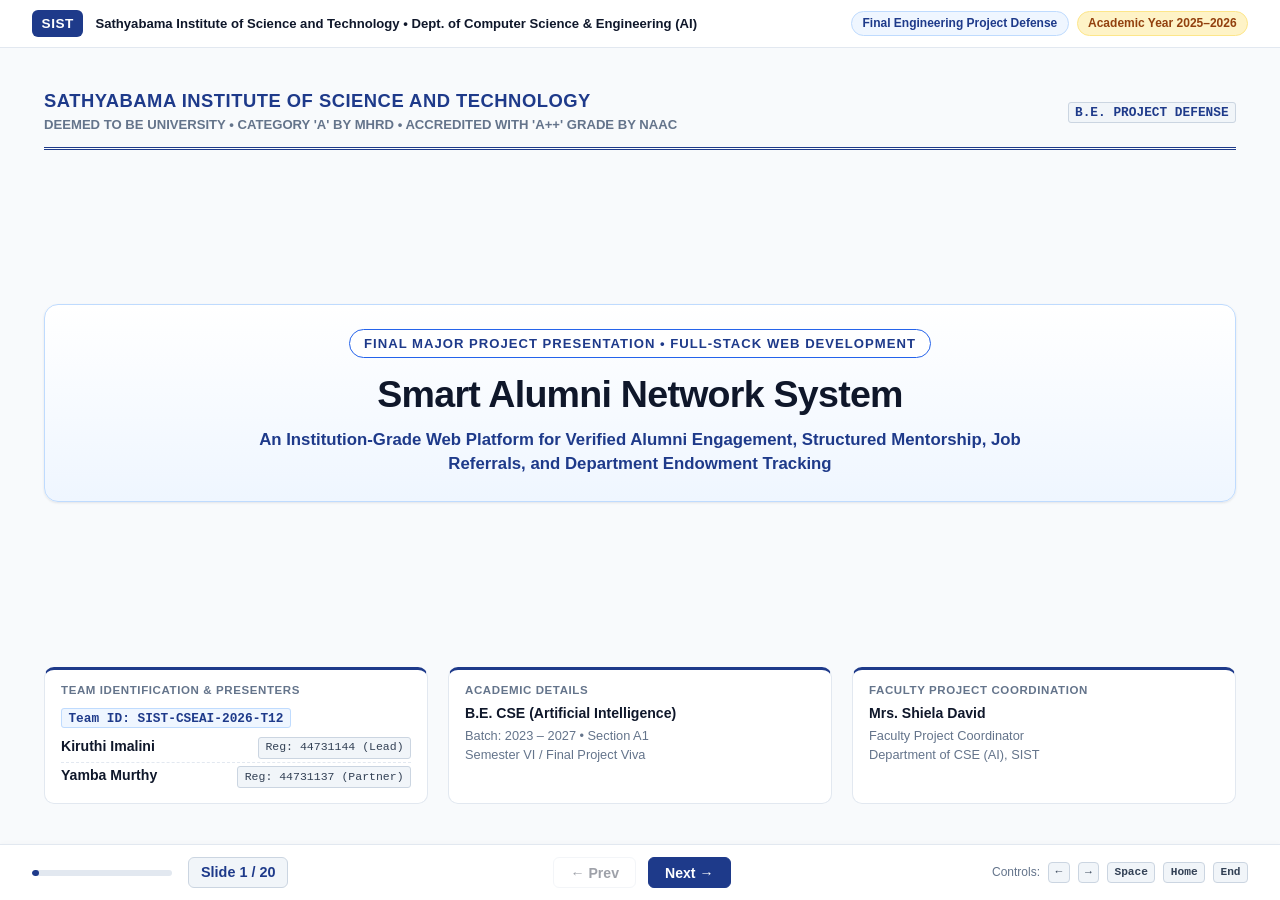
==== presentation/presentation.html @ 39766037 "feat: complete Smart Alumni Network System implementation with academic viva presentation" ====
<!DOCTYPE html>
<html lang="en">
<head>
  <meta charset="UTF-8">
  <meta name="viewport" content="width=device-width, initial-scale=1.0">
  <title>Smart Alumni Network System &ndash; Final Viva Presentation</title>
  <link rel="stylesheet" href="style.css">
</head>
<body>

  <div class="presentation-container">

    <!-- Top Institutional Academic Header -->
    <header class="pres-top-bar">
      <div class="inst-meta">
        <span class="inst-logo-badge">SIST</span>
        <span class="inst-title-text">Sathyabama Institute of Science and Technology &bull; Dept. of Computer Science &amp; Engineering (AI)</span>
      </div>
      <div class="pres-badge-eval">
        <span class="academic-chip">Final Engineering Project Defense</span>
        <span class="academic-chip" style="background:#fef3c7; color:#92400e; border-color:#fde68a;">Academic Year 2025&ndash;2026</span>
      </div>
    </header>

    <!-- Main Viewport for 20 Slides -->
    <main class="slides-viewport" id="slidesViewport">

      <!-- ====================================================================
           SLIDE 1: TITLE SLIDE
           ==================================================================== -->
      <section class="slide active" id="slide-1" data-slide="1">
        <div class="cover-container">
          <div class="cover-header-crest">
            <div class="crest-text">
              <h3>SATHYABAMA INSTITUTE OF SCIENCE AND TECHNOLOGY</h3>
              <p>DEEMED TO BE UNIVERSITY &bull; CATEGORY 'A' BY MHRD &bull; ACCREDITED WITH 'A++' GRADE BY NAAC</p>
            </div>
            <div>
              <span class="badge-tag" style="font-size:0.8rem; font-weight:700; color:var(--color-primary);">B.E. PROJECT DEFENSE</span>
            </div>
          </div>

          <div class="cover-main-hero">
            <span class="viva-tag">Final Major Project Presentation &bull; Full-Stack Web Development</span>
            <h1>Smart Alumni Network System</h1>
            <p class="hero-sub">An Institution-Grade Web Platform for Verified Alumni Engagement, Structured Mentorship, Job Referrals, and Department Endowment Tracking</p>
          </div>

          <div class="cover-details-grid">
            <div class="meta-box">
              <div class="meta-box-title">Team Identification &amp; Presenters</div>
              <div style="margin-bottom:0.35rem;">
                <span class="badge-tag" style="background:#eff6ff; color:#1e3a8a; border-color:#bfdbfe; font-weight:800; font-size:0.8rem;">Team ID: SIST-CSEAI-2026-T12</span>
              </div>
              <ul class="student-roster">
                <li>
                  <span class="meta-box-val">Kiruthi Imalini</span>
                  <span class="badge-tag">Reg: 44731144 (Lead)</span>
                </li>
                <li>
                  <span class="meta-box-val">Yamba Murthy</span>
                  <span class="badge-tag">Reg: 44731137 (Partner)</span>
                </li>
              </ul>
            </div>

            <div class="meta-box">
              <div class="meta-box-title">Academic Details</div>
              <div class="meta-box-val">B.E. CSE (Artificial Intelligence)</div>
              <div style="font-size:0.8rem; color:var(--text-subtle); margin-top:0.25rem;">
                Batch: 2023 &ndash; 2027 &bull; Section A1<br>
                Semester VI / Final Project Viva
              </div>
            </div>

            <div class="meta-box">
              <div class="meta-box-title">Faculty Project Coordination</div>
              <div class="meta-box-val">Mrs. Shiela David</div>
              <div style="font-size:0.8rem; color:var(--text-subtle); margin-top:0.25rem;">
                Faculty Project Coordinator<br>
                Department of CSE (AI), SIST
              </div>
            </div>
          </div>
        </div>
      </section>

      <!-- ====================================================================
           SLIDE 2: INTRODUCTION & DOMAIN BACKGROUND
           ==================================================================== -->
      <section class="slide" id="slide-2" data-slide="2">
        <div class="slide-header">
          <div class="slide-title-group">
            <h2>Introduction &amp; Domain Background</h2>
            <div class="slide-subtitle">The Strategic Role of Institutional Alumni Networks in Modern Higher Engineering Education</div>
          </div>
          <span class="slide-section-tag">Domain Overview</span>
        </div>
        <div class="slide-body">
          <div class="card-grid-3">
            <div class="academic-card highlight">
              <div class="card-header">
                <h3>What is an Alumni Network?</h3>
                <span class="card-icon">&bull;</span>
              </div>
              <div class="card-content">
                <p>An institutional community infrastructure bridging a university's active students, graduated alumni, and academic departments into an enduring symbiotic ecosystem.</p>
                <ul>
                  <li><strong>Human Capital:</strong> Senior graduates working in global tech giants mentor emerging student talent.</li>
                  <li><strong>Institutional Giving:</strong> Alumni contribute directly to academic laboratories, GPU compute, and scholarships.</li>
                </ul>
              </div>
            </div>

            <div class="academic-card secondary-border">
              <div class="card-header">
                <h3>Student Career Acceleration</h3>
                <span class="card-icon">&bull;</span>
              </div>
              <div class="card-content">
                <p>Alumni engagement directly impacts college placement outcomes and industry-readiness:</p>
                <ul>
                  <li><strong>1-on-1 Mentorship:</strong> Domain advice for AI/ML, distributed systems, and product engineering.</li>
                  <li><strong>Verified Job Referrals:</strong> Direct internal referral pipelines that bypass crowded third-party job boards.</li>
                  <li><strong>Curriculum Insights:</strong> Real-world feedback aligning academic syllabi with market needs.</li>
                </ul>
              </div>
            </div>

            <div class="academic-card highlight">
              <div class="card-header">
                <h3>Academic Domain Demands</h3>
                <span class="card-icon">&bull;</span>
              </div>
              <div class="card-content">
                <p>Higher education regulatory frameworks (e.g., <strong>NAAC &amp; NBA accreditation</strong>) mandate structured alumni relations:</p>
                <ul>
                  <li><strong>Data Accuracy:</strong> Official records must verify genuine alumni credentials.</li>
                  <li><strong>Measurable Engagement:</strong> Audit trails of mentorship sessions and departmental endowment funds.</li>
                  <li><strong>Centralization:</strong> Transitioning from ad-hoc social groups to verified portals.</li>
                </ul>
              </div>
            </div>
          </div>

          <div class="academic-callout">
            <strong>Key Insight:</strong> An engineering college's strength is defined by the vitality of its alumni network. A verified, interactive digital platform converts informal relationships into measurable academic and career success.
          </div>
        </div>
      </section>

      <!-- ====================================================================
           SLIDE 3: PROBLEM STATEMENT & REAL-WORLD INEFFICIENCIES
           ==================================================================== -->
      <section class="slide" id="slide-3" data-slide="3">
        <div class="slide-header">
          <div class="slide-title-group">
            <h2>Problem Statement &amp; Real-World Inefficiencies</h2>
            <div class="slide-subtitle">Critical Breakdown of Existing Alumni Management and Student Engagement Practices</div>
          </div>
          <span class="slide-section-tag">Problem Analysis</span>
        </div>
        <div class="slide-body">
          <div class="card-grid-2">
            <div class="academic-card danger-border">
              <div class="card-header">
                <h3 style="color:var(--color-danger);">1. Data Decay &amp; Identity Impersonation</h3>
              </div>
              <div class="card-content">
                <ul>
                  <li><strong>Rapid Contact Rot:</strong> Static graduation records stored in spreadsheets become obsolete within 12 months as alumni switch employers and cities.</li>
                  <li><strong>Unverified Registrations:</strong> Open public portals have zero institutional verification, allowing unauthorized users or impostors to claim fake alumni credentials.</li>
                  <li><strong>No Institutional Verification:</strong> No linkage between registration forms and official college graduation records.</li>
                </ul>
              </div>
            </div>

            <div class="academic-card danger-border">
              <div class="card-header">
                <h3 style="color:var(--color-danger);">2. Fragmented &amp; Unresponsive Communication</h3>
              </div>
              <div class="card-content">
                <ul>
                  <li><strong>Cold Messaging Friction:</strong> Students send cold InMails on LinkedIn or informal messages on social media with sub-5% response rates.</li>
                  <li><strong>Scattered Channels:</strong> Conversations spread across disparate WhatsApp, Telegram, and personal email threads with zero central visibility.</li>
                  <li><strong>Absence of Scheduling:</strong> No mutual agreement on date, time, or agenda leads to missed meetings and wasted time.</li>
                </ul>
              </div>
            </div>

            <div class="academic-card danger-border">
              <div class="card-header">
                <h3 style="color:var(--color-danger);">3. Opaque Job Referrals</h3>
              </div>
              <div class="card-content">
                <ul>
                  <li><strong>Lost Referral Opportunities:</strong> Alumni willing to refer students to top tech companies (TCS, Amazon, Microsoft) lack a dedicated departmental bulletin board.</li>
                  <li><strong>Informal Job Sharing:</strong> Opportunities posted in chat groups quickly get buried under casual chatter.</li>
                  <li><strong>No Access Control:</strong> Inability to verify whether applicants meet department prerequisites.</li>
                </ul>
              </div>
            </div>

            <div class="academic-card danger-border">
              <div class="card-header">
                <h3 style="color:var(--color-danger);">4. Untracked Department Endowment Pledges</h3>
              </div>
              <div class="card-content">
                <ul>
                  <li><strong>Opaque Department Initiatives:</strong> Alumni are unaware of departmental infrastructure needs (such as AI GPU clusters and student scholarship funds).</li>
                  <li><strong>Lack of Real-Time Progress:</strong> No transparent tracking of funding targets versus actual contributions.</li>
                  <li><strong>No Institutional Audit Trail:</strong> Accreditation bodies (NAAC/NBA) require verifiable records of alumni financial support.</li>
                </ul>
              </div>
            </div>
          </div>
        </div>
      </section>

      <!-- ====================================================================
           SLIDE 4: EXISTING SYSTEM & BOTTLENECKS
           ==================================================================== -->
      <section class="slide" id="slide-4" data-slide="4">
        <div class="slide-header">
          <div class="slide-title-group">
            <h2>Existing System &amp; Operational Bottlenecks</h2>
            <div class="slide-subtitle">Comparative Study: Why Current Conventional Approaches Fail at Scale</div>
          </div>
          <span class="slide-section-tag">System Comparison</span>
        </div>
        <div class="slide-body">
          <div class="arch-diagram-row" style="height:auto; min-height:180px;">
            <div class="arch-tier-box danger-border" style="flex:1;">
              <div class="arch-tier-header">
                <h4 style="color:var(--color-danger);">Conventional Existing Workflow</h4>
                <span class="badge-tag" style="color:var(--color-danger);">Fragmented</span>
              </div>
              <div style="font-size:0.8rem; color:var(--text-muted); line-height:1.5;">
                &bull; Department circulates static <strong>Google Sheets / Excel files</strong>.<br>
                &bull; Alumni information maintained manually by staff without self-service editing.<br>
                &bull; Students send cold emails or search LinkedIn without knowing mentor availability.<br>
                &bull; Endowment funding requested via ad-hoc circulars or alumni association annual meets.
              </div>
            </div>

            <div class="arch-connector">
              <div class="connector-arrow">&rarr;</div>
              <span class="connector-label" style="color:var(--color-danger); border-color:#fca5a5;">Causes</span>
            </div>

            <div class="arch-tier-box danger-border" style="flex:1;">
              <div class="arch-tier-header">
                <h4 style="color:var(--color-danger);">Systemic Bottlenecks</h4>
                <span class="badge-tag" style="color:var(--color-danger);">Inefficient</span>
              </div>
              <div style="font-size:0.8rem; color:var(--text-muted); line-height:1.5;">
                &bull; <strong>Data Redundancy:</strong> Multiple conflicting spreadsheet versions exist.<br>
                &bull; <strong>Zero RBAC:</strong> No role differentiation between students, alumni, and admins.<br>
                &bull; <strong>Lack of Accountability:</strong> No record of mentorship requests, acceptances, or rejections.<br>
                &bull; <strong>Security Risk:</strong> Private student &amp; alumni contact numbers exposed in unprotected files.
              </div>
            </div>
          </div>

          <div class="academic-table-wrapper" style="height:auto; max-height:180px;">
            <table class="academic-table">
              <thead>
                <tr>
                  <th>Evaluation Parameter</th>
                  <th>Existing Manual Approach</th>
                  <th>Smart Alumni Network System</th>
                  <th>Impact</th>
                </tr>
              </thead>
              <tbody>
                <tr>
                  <td><strong>Identity Verification</strong></td>
                  <td>None (Self-declared claims)</td>
                  <td>Strict validation against institutional graduation records</td>
                  <td><span class="badge-pass">100% Verified</span></td>
                </tr>
                <tr>
                  <td><strong>Mentorship Booking</strong></td>
                  <td>Manual emails / Unanswered DMs</td>
                  <td>Structured booking: topic, date, slot, accept/reject notes</td>
                  <td><span class="badge-pass">Transparent</span></td>
                </tr>
                <tr>
                  <td><strong>Job Referrals</strong></td>
                  <td>Scattered across chat groups</td>
                  <td>Role-protected bulletin board with instant application links</td>
                  <td><span class="badge-pass">Centralized</span></td>
                </tr>
                <tr>
                  <td><strong>Endowment Tracking</strong></td>
                  <td>Offline, paper receipts, opaque</td>
                  <td>Live funding progress meters and atomic pledge audit log</td>
                  <td><span class="badge-pass">ACID Compliant</span></td>
                </tr>
              </tbody>
            </table>
          </div>
        </div>
      </section>

      <!-- ====================================================================
           SLIDE 5: PROPOSED SYSTEM
           ==================================================================== -->
      <section class="slide" id="slide-5" data-slide="5">
        <div class="slide-header">
          <div class="slide-title-group">
            <h2>Proposed System &ndash; Smart Alumni Network System</h2>
            <div class="slide-subtitle">A Unified, Zero-Framework 3-Tier Enterprise Web Platform</div>
          </div>
          <span class="slide-section-tag">Proposed Solution</span>
        </div>
        <div class="slide-body">
          <div class="arch-diagram-row" style="min-height:220px;">
            <div class="arch-tier-box tier-active">
              <div class="arch-tier-header">
                <h4>Tier 1: Client Layer</h4>
                <span class="port-pill">Browser :8080</span>
              </div>
              <div style="font-size:0.8rem; color:var(--text-muted); line-height:1.45;">
                <strong>Modern Academic SPA</strong>
                <ul style="margin-top:0.4rem; padding-left:1.1rem;">
                  <li>Semantic HTML5 Document Structure</li>
                  <li>Pure Vanilla CSS3 Design System</li>
                  <li>Vanilla ES6+ Asynchronous JavaScript</li>
                  <li>Zero heavy frontend frameworks</li>
                  <li>Live DOM updates via Fetch API</li>
                </ul>
              </div>
            </div>

            <div class="arch-connector">
              <span class="connector-label">HTTP / REST</span>
              <div class="connector-arrow">&harr;</div>
              <span class="connector-label">JSON Payloads</span>
            </div>

            <div class="arch-tier-box tier-active">
              <div class="arch-tier-header">
                <h4>Tier 2: Application Layer</h4>
                <span class="port-pill">Java SE :8080</span>
              </div>
              <div style="font-size:0.8rem; color:var(--text-muted); line-height:1.45;">
                <strong>Java SE HttpServer Engine</strong>
                <ul style="margin-top:0.4rem; padding-left:1.1rem;">
                  <li>4-Tier MVC Architecture</li>
                  <li>Controllers &bull; Services &bull; DAOs &bull; Models</li>
                  <li>Custom Zero-Dependency JSON Parser</li>
                  <li>Salted SHA-256 Cryptographic Hashing</li>
                  <li>Multi-threaded Request Dispatcher</li>
                </ul>
              </div>
            </div>

            <div class="arch-connector">
              <span class="connector-label">JDBC Connection</span>
              <div class="connector-arrow">&harr;</div>
              <span class="connector-label">SQL / 3NF</span>
            </div>

            <div class="arch-tier-box tier-active">
              <div class="arch-tier-header">
                <h4>Tier 3: Data Tier</h4>
                <span class="port-pill">MySQL 8.0 :3306</span>
              </div>
              <div style="font-size:0.8rem; color:var(--text-muted); line-height:1.45;">
                <strong>Relational Storage (3NF)</strong>
                <ul style="margin-top:0.4rem; padding-left:1.1rem;">
                  <li>10 Normalized Relational Tables</li>
                  <li>Referential Integrity &amp; Cascade Deletes</li>
                  <li>PreparedStatement parameterized queries</li>
                  <li>Institutional Verification Registry</li>
                  <li>ACID-compliant financial pledges</li>
                </ul>
              </div>
            </div>
          </div>

          <div class="academic-callout">
            <strong>Key Innovation:</strong> Eliminates framework bloat. Operates natively with standard Java SE and pure Vanilla Web standards, ensuring lightning-fast execution, zero security vulnerabilities from third-party libraries, and direct institutional ownership.
          </div>
        </div>
      </section>

      <!-- ====================================================================
           SLIDE 6: PROJECT OBJECTIVES / SMART GOALS
           ==================================================================== -->
      <section class="slide" id="slide-6" data-slide="6">
        <div class="slide-header">
          <div class="slide-title-group">
            <h2>Project Objectives &amp; SMART Goals</h2>
            <div class="slide-subtitle">Clear, Measurable Engineering Targets for System Implementation and Evaluation</div>
          </div>
          <span class="slide-section-tag">Engineering Goals</span>
        </div>
        <div class="slide-body">
          <div class="card-grid-3">
            <div class="academic-card highlight">
              <div class="card-header">
                <h3>Specific (S)</h3>
                <span class="badge-tag">Verification</span>
              </div>
              <div class="card-content">
                <p><strong>100% Verified Alumni Registration:</strong></p>
                <p>Validate incoming alumni registrations against official college graduation records (register number, department, and batch) before granting alumni access.</p>
              </div>
            </div>

            <div class="academic-card highlight">
              <div class="card-header">
                <h3>Measurable (M)</h3>
                <span class="badge-tag">Performance</span>
              </div>
              <div class="card-content">
                <p><strong>High-Performance Execution:</strong></p>
                <p>Achieve sub-100ms API response latency on local Java SE HttpServer; execute parameterized multi-criteria directory filtering in under 50ms.</p>
              </div>
            </div>

            <div class="academic-card highlight">
              <div class="card-header">
                <h3>Achievable (A)</h3>
                <span class="badge-tag">Simplicity</span>
              </div>
              <div class="card-content">
                <p><strong>Zero-Framework Architecture:</strong></p>
                <p>Implement a full-stack system using only Java SE, JDBC, MySQL 8.0, HTML5, CSS3, and ES6+ JS without third-party frameworks or build tools.</p>
              </div>
            </div>

            <div class="academic-card secondary-border">
              <div class="card-header">
                <h3>Relevant (R)</h3>
                <span class="badge-tag">Domain Impact</span>
              </div>
              <div class="card-content">
                <p><strong>Structured Mentorship &amp; Jobs:</strong></p>
                <p>Enable students to book 1-on-1 career sessions with confirmed agenda and provide verified alumni with a board to publish internal job referrals.</p>
              </div>
            </div>

            <div class="academic-card secondary-border">
              <div class="card-header">
                <h3>Time-Bound (T)</h3>
                <span class="badge-tag">Lifecycle</span>
              </div>
              <div class="card-content">
                <p><strong>Instant Notification &amp; Audit:</strong></p>
                <p>Deliver in-app notification dispatch within 1 cycle and provide immediate atomic database updates for departmental endowment pledges.</p>
              </div>
            </div>

            <div class="academic-card success-border">
              <div class="card-header">
                <h3 style="color:var(--color-success);">Evaluation Result</h3>
                <span class="badge-pass">18 / 18 PASS</span>
              </div>
              <div class="card-content">
                <p><strong>100% Criteria Fulfilled:</strong></p>
                <p>All functional user stories and acceptance criteria systematically verified across student, alumni, and administrator user roles.</p>
              </div>
            </div>
          </div>
        </div>
      </section>

      <!-- ====================================================================
           SLIDE 7: KEY FUNCTIONAL FEATURES IMPLEMENTED
           ==================================================================== -->
      <section class="slide" id="slide-7" data-slide="7">
        <div class="slide-header">
          <div class="slide-title-group">
            <h2>Key Functional Features Implemented</h2>
            <div class="slide-subtitle">Actual Implemented Feature Capabilities Verified in the System Codebase</div>
          </div>
          <span class="slide-section-tag">Implemented Features</span>
        </div>
        <div class="slide-body">
          <div class="card-grid-4">
            <div class="academic-card highlight">
              <div class="card-header">
                <h3>FR-01: Alumni Verification</h3>
              </div>
              <div class="card-content">
                Cross-references prospective alumni against <code>verified_graduates</code>. Rejects unverified roll numbers with HTTP 400.
              </div>
            </div>

            <div class="academic-card highlight">
              <div class="card-header">
                <h3>FR-02: Alumni Directory</h3>
              </div>
              <div class="card-content">
                Dynamic search and multi-filtering by company (TCS, Amazon, Zoho), batch year, department, and mentorship availability.
              </div>
            </div>

            <div class="academic-card highlight">
              <div class="card-header">
                <h3>FR-03: Mentorship Hub</h3>
              </div>
              <div class="card-content">
                Students request 1-on-1 sessions with topic, date, and time slot. Alumni accept/reject with meeting links and feedback notes.
              </div>
            </div>

            <div class="academic-card highlight">
              <div class="card-header">
                <h3>FR-04: Job Referrals</h3>
              </div>
              <div class="card-content">
                Verified alumni publish, edit, and delete job postings. Students search openings and access direct application URLs.
              </div>
            </div>

            <div class="academic-card secondary-border">
              <div class="card-header">
                <h3>FR-05: Endowment Tracker</h3>
              </div>
              <div class="card-content">
                Showcases department campaigns (AI Lab, Scholarships) with live target progress meters and atomic financial pledge commits.
              </div>
            </div>

            <div class="academic-card secondary-border">
              <div class="card-header">
                <h3>FR-06: Authentication</h3>
              </div>
              <div class="card-content">
                Role-based access control (Student, Alumni, Admin) with salted SHA-256 password hashing and session state tracking.
              </div>
            </div>

            <div class="academic-card secondary-border">
              <div class="card-header">
                <h3>FR-07: Profile Management</h3>
              </div>
              <div class="card-content">
                Alumni update designation, employer, phone, LinkedIn, and mentor availability toggle in real time.
              </div>
            </div>

            <div class="academic-card secondary-border">
              <div class="card-header">
                <h3>FR-08: In-App Alerts</h3>
              </div>
              <div class="card-content">
                Dispatches alerts for mentorship status changes, new job referral posts, and endowment pledge acknowledgments.
              </div>
            </div>
          </div>
        </div>
      </section>

      <!-- ====================================================================
           SLIDE 8: TECHNOLOGY STACK
           ==================================================================== -->
      <section class="slide" id="slide-8" data-slide="8">
        <div class="slide-header">
          <div class="slide-title-group">
            <h2>Technology Stack &amp; Zero-Framework Architecture</h2>
            <div class="slide-subtitle">Lightweight, Dependency-Free Stack Built Exclusively on Core Standards</div>
          </div>
          <span class="slide-section-tag">Tech Stack</span>
        </div>
        <div class="slide-body">
          <div class="card-grid-3">
            <div class="academic-card highlight">
              <div class="card-header">
                <h3>Frontend Layer</h3>
                <span class="badge-tag">Client</span>
              </div>
              <div class="card-content">
                <ul>
                  <li><strong>HTML5 Semantic Elements:</strong> Accessible document structure (<code>&lt;main&gt;</code>, <code>&lt;nav&gt;</code>, <code>&lt;section&gt;</code>, <code>&lt;dialog&gt;</code>).</li>
                  <li><strong>CSS3 (Pure Vanilla):</strong> Custom academic design system, CSS variables, Grid, Flexbox, responsive layouts.</li>
                  <li><strong>Vanilla JavaScript (ES6+):</strong> Asynchronous <code>fetch()</code> API, dynamic SPA routing, modal controller.</li>
                  <li><strong>Zero Libraries:</strong> No React, Bootstrap, Tailwind, or jQuery.</li>
                </ul>
              </div>
            </div>

            <div class="academic-card highlight">
              <div class="card-header">
                <h3>Backend Layer</h3>
                <span class="badge-tag">Java SE</span>
              </div>
              <div class="card-content">
                <ul>
                  <li><strong>Java SE (JDK 17/21/26):</strong> Core Java platform standard edition.</li>
                  <li><strong>Java HttpServer:</strong> Built-in <code>com.sun.net.httpserver.HttpServer</code> with 16-thread pool.</li>
                  <li><strong>JsonUtil.java:</strong> Custom zero-dependency recursive JSON parser and serializer.</li>
                  <li><strong>PasswordUtil.java:</strong> Cryptographic salt generation &amp; SHA-256 hashing.</li>
                </ul>
              </div>
            </div>

            <div class="academic-card highlight">
              <div class="card-header">
                <h3>Database Layer</h3>
                <span class="badge-tag">MySQL 8.0</span>
              </div>
              <div class="card-content">
                <ul>
                  <li><strong>MySQL Server 8.0:</strong> Relational database engine listening on port 3306.</li>
                  <li><strong>JDBC (PreparedStatement):</strong> Pure Java Database Connectivity via <code>mysql-connector-j.jar</code>.</li>
                  <li><strong>3NF Normalization:</strong> 10 relational tables eliminating redundancy.</li>
                  <li><strong>ACID Guarantees:</strong> Explicit transaction rollbacks on failures.</li>
                </ul>
              </div>
            </div>
          </div>

          <div class="step-pipeline" style="margin-top:0.25rem;">
            <div class="step-card" style="text-align:center;">
              <div class="step-title" style="color:var(--color-primary);">HTML5 / CSS3 / ES6+</div>
              <div class="step-desc">Client Browser (SPA)</div>
            </div>
            <div class="arch-connector"><span class="connector-arrow">&rarr;</span><span class="connector-label">HTTP / JSON</span></div>
            <div class="step-card" style="text-align:center;">
              <div class="step-title" style="color:var(--color-primary);">Java HttpServer (:8080)</div>
              <div class="step-desc">Controllers &bull; Services &bull; DAOs</div>
            </div>
            <div class="arch-connector"><span class="connector-arrow">&rarr;</span><span class="connector-label">JDBC / SQL</span></div>
            <div class="step-card" style="text-align:center;">
              <div class="step-title" style="color:var(--color-primary);">MySQL 8.0 (:3306)</div>
              <div class="step-desc">3NF Relational Database</div>
            </div>
          </div>
        </div>
      </section>

      <!-- ====================================================================
           SLIDE 9: SYSTEM ARCHITECTURE & MULTI-PORT DATA FLOW
           ==================================================================== -->
      <section class="slide" id="slide-9" data-slide="9">
        <div class="slide-header">
          <div class="slide-title-group">
            <h2>System Architecture &amp; Multi-Port Data Flow</h2>
            <div class="slide-subtitle">Clear Separation of Concerns and Port Communications Across the 3 Tiers</div>
          </div>
          <span class="slide-section-tag">Architecture</span>
        </div>
        <div class="slide-body">
          <div class="arch-diagram-row" style="min-height:120px; gap:0.5rem;">
            <div class="arch-tier-box" style="padding:0.75rem;">
              <div class="arch-tier-header" style="margin-bottom:0.25rem;">
                <h4 style="font-size:0.9rem;">Browser</h4>
                <span class="port-pill" style="font-size:0.68rem;">User Client</span>
              </div>
              <div style="font-size:0.75rem; color:var(--text-muted); line-height:1.35;">
                Client interactions &bull; DOM event triggers
              </div>
            </div>

            <div class="arch-connector" style="gap:0.15rem;">
              <span class="connector-label" style="font-size:0.65rem;">HTTP</span>
              <div class="connector-arrow" style="font-size:1rem;">&rarr;</div>
            </div>

            <div class="arch-tier-box tier-active" style="padding:0.75rem;">
              <div class="arch-tier-header" style="margin-bottom:0.25rem;">
                <h4 style="font-size:0.9rem;">Frontend</h4>
                <span class="port-pill" style="font-size:0.68rem;">Port :5500</span>
              </div>
              <div style="font-size:0.75rem; color:var(--text-muted); line-height:1.35;">
                HTML5 / CSS3 / Vanilla JS SPA &bull; UI Views
              </div>
            </div>

            <div class="arch-connector" style="gap:0.15rem;">
              <span class="connector-label" style="font-size:0.65rem;">fetch() JSON</span>
              <div class="connector-arrow" style="font-size:1rem;">&rarr;</div>
            </div>

            <div class="arch-tier-box tier-active" style="padding:0.75rem;">
              <div class="arch-tier-header" style="margin-bottom:0.25rem;">
                <h4 style="font-size:0.9rem;">Java Backend</h4>
                <span class="port-pill" style="font-size:0.68rem;">Port :8080</span>
              </div>
              <div style="font-size:0.75rem; color:var(--text-muted); line-height:1.35;">
                Java SE HttpServer &bull; Controllers &amp; Services
              </div>
            </div>

            <div class="arch-connector" style="gap:0.15rem;">
              <span class="connector-label" style="font-size:0.65rem;">JDBC SQL</span>
              <div class="connector-arrow" style="font-size:1rem;">&rarr;</div>
            </div>

            <div class="arch-tier-box" style="padding:0.75rem;">
              <div class="arch-tier-header" style="margin-bottom:0.25rem;">
                <h4 style="font-size:0.9rem;">MySQL DB</h4>
                <span class="port-pill" style="font-size:0.68rem;">Port :3306</span>
              </div>
              <div style="font-size:0.75rem; color:var(--text-muted); line-height:1.35;">
                MySQL 8.0 &bull; 3NF Relational Tables
              </div>
            </div>
          </div>

          <div class="academic-table-wrapper" style="max-height:220px;">
            <table class="academic-table">
              <thead>
                <tr>
                  <th style="width:22%;">Architecture Dimension</th>
                  <th style="width:20%;">Component / Port</th>
                  <th>Core Engineering Responsibility &amp; Communication Protocol</th>
                </tr>
              </thead>
              <tbody>
                <tr>
                  <td><strong>Frontend Responsibility</strong></td>
                  <td><code>frontend/</code> &bull; <code>:5500 / :8080</code></td>
                  <td>Renders semantic HTML5 UI, manages SPA view transitions via Vanilla CSS3, validates user inputs client-side, and captures DOM form submissions without page reloads.</td>
                </tr>
                <tr>
                  <td><strong>Backend Responsibility</strong></td>
                  <td><code>Java SE HttpServer</code> &bull; <code>:8080</code></td>
                  <td>Listens on port 8080, dispatches REST routes via multi-threaded executor, enforces role-based access control (RBAC), parses zero-dependency JSON, and validates graduation records.</td>
                </tr>
                <tr>
                  <td><strong>Database Responsibility</strong></td>
                  <td><code>MySQL 8.0</code> &bull; <code>:3306</code></td>
                  <td>Provides persistent 3NF relational storage across 10 tables, enforces foreign key referential integrity (CASCADE/RESTRICT), and guarantees ACID transactional atomicity on financial pledges.</td>
                </tr>
                <tr>
                  <td><strong>HTTP Communication</strong></td>
                  <td><code>Asynchronous fetch()</code></td>
                  <td>Browser sends non-blocking REST requests (GET, POST, PUT, DELETE) to <code>http://localhost:8080/api/*</code> with CORS headers (<code>Access-Control-Allow-Origin: *</code>) and JSON bodies.</td>
                </tr>
                <tr>
                  <td><strong>JDBC Communication</strong></td>
                  <td><code>PreparedStatement (:3306)</code></td>
                  <td>Java DAOs establish TCP connections to MySQL port 3306 via <code>mysql-connector-j.jar</code>, executing parameterized SQL queries with placeholder <code>?</code> bindings to prevent SQL injection.</td>
                </tr>
              </tbody>
            </table>
          </div>
        </div>
      </section>

      <!-- ====================================================================
           SLIDE 10: APPLICATION MODULES
           ==================================================================== -->
      <section class="slide" id="slide-10" data-slide="10">
        <div class="slide-header">
          <div class="slide-title-group">
            <h2>Application Modules</h2>
            <div class="slide-subtitle">Modular Structure and Functional Partitioning Across the Platform</div>
          </div>
          <span class="slide-section-tag">System Modules</span>
        </div>
        <div class="slide-body">
          <div class="card-grid-4">
            <div class="academic-card highlight">
              <div class="card-header">
                <h3>1. Authentication</h3>
                <span class="badge-tag">Auth</span>
              </div>
              <div class="card-content">
                <strong>Classes:</strong> <code>AuthController</code>, <code>AuthService</code>, <code>UserDAO</code>.<br>
                Manages registration, secure login, role detection, and salted SHA-256 password hashing.
              </div>
            </div>

            <div class="academic-card highlight">
              <div class="card-header">
                <h3>2. Alumni Directory</h3>
                <span class="badge-tag">Directory</span>
              </div>
              <div class="card-content">
                <strong>Classes:</strong> <code>AlumniController</code>, <code>AlumniService</code>, <code>AlumniDAO</code>.<br>
                Multi-filter alumni search across company, batch, and mentorship availability.
              </div>
            </div>

            <div class="academic-card highlight">
              <div class="card-header">
                <h3>3. Verification Vault</h3>
                <span class="badge-tag">Security</span>
              </div>
              <div class="card-content">
                <strong>Classes:</strong> <code>VerifiedGraduateDAO</code>.<br>
                Validates roll numbers against official graduate records before granting alumni privileges.
              </div>
            </div>

            <div class="academic-card highlight">
              <div class="card-header">
                <h3>4. Mentorship Hub</h3>
                <span class="badge-tag">Mentorship</span>
              </div>
              <div class="card-content">
                <strong>Classes:</strong> <code>MentorshipController</code>, <code>MentorshipService</code>, <code>MentorshipDAO</code>.<br>
                Manages booking lifecycle: Pending &rarr; Accepted &rarr; Rejected &rarr; Completed.
              </div>
            </div>

            <div class="academic-card secondary-border">
              <div class="card-header">
                <h3>5. Job Referrals</h3>
                <span class="badge-tag">Jobs</span>
              </div>
              <div class="card-content">
                <strong>Classes:</strong> <code>JobController</code>, <code>JobService</code>, <code>JobDAO</code>.<br>
                Enforces RBAC: only verified alumni can post, edit, or delete jobs; students view &amp; apply.
              </div>
            </div>

            <div class="academic-card secondary-border">
              <div class="card-header">
                <h3>6. Endowment Tracker</h3>
                <span class="badge-tag">Funding</span>
              </div>
              <div class="card-content">
                <strong>Classes:</strong> <code>EndowmentController</code>, <code>EndowmentService</code>, <code>EndowmentDAO</code>.<br>
                Tracks infrastructure projects and executes atomic financial pledge commits.
              </div>
            </div>

            <div class="academic-card secondary-border">
              <div class="card-header">
                <h3>7. Notifications</h3>
                <span class="badge-tag">Alerts</span>
              </div>
              <div class="card-content">
                <strong>Classes:</strong> <code>NotificationController</code>, <code>NotificationService</code>, <code>NotificationDAO</code>.<br>
                Dispatches and marks in-app notifications as read across system actions.
              </div>
            </div>

            <div class="academic-card secondary-border">
              <div class="card-header">
                <h3>8. Audit &amp; Metrics</h3>
                <span class="badge-tag">Admin</span>
              </div>
              <div class="card-content">
                <strong>Classes:</strong> <code>StatsController</code>, <code>StatsService</code>.<br>
                Aggregates live counts of students, alumni, jobs, mentorships, and total endowment raised.
              </div>
            </div>
          </div>
        </div>
      </section>

      <!-- ====================================================================
           SLIDE 11: DATABASE DESIGN (3NF SCHEMA)
           ==================================================================== -->
      <section class="slide" id="slide-11" data-slide="11">
        <div class="slide-header">
          <div class="slide-title-group">
            <h2>Database Design &amp; 3NF Schema Architecture</h2>
            <div class="slide-subtitle">Normalized Relational Model Ensuring Data Integrity and Zero Redundancy</div>
          </div>
          <span class="slide-section-tag">Database Design</span>
        </div>
        <div class="slide-body">
          <div class="card-grid-2" style="height:100%;">
            <div class="academic-card highlight">
              <div class="card-header">
                <h3>Normalized Relational Schema (10 Tables)</h3>
                <span class="badge-tag">MySQL 8.0</span>
              </div>
              <div class="card-content">
                <ul style="line-height:1.45;">
                  <li><code>departments</code>: <code>dept_id</code> (PK), <code>dept_code</code> (UQ), <code>dept_name</code></li>
                  <li><code>verified_graduates</code>: <code>grad_id</code> (PK), <code>register_no</code> (UQ), <code>dept_id</code> (FK), <code>batch_year</code></li>
                  <li><code>users</code>: <code>user_id</code> (PK), <code>email</code> (UQ), <code>password_hash</code>, <code>salt</code>, <code>role</code></li>
                  <li><code>students</code>: <code>student_id</code> (PK), <code>user_id</code> (FK), <code>register_no</code> (UQ), <code>dept_id</code> (FK)</li>
                  <li><code>alumni</code>: <code>alumni_id</code> (PK), <code>user_id</code> (FK), <code>register_no</code> (UQ), <code>company</code>, <code>designation</code></li>
                  <li><code>mentorship_sessions</code>: <code>session_id</code> (PK), <code>student_id</code> (FK), <code>alumni_id</code> (FK), <code>topic</code>, <code>status</code></li>
                  <li><code>jobs</code>: <code>job_id</code> (PK), <code>alumni_id</code> (FK), <code>job_title</code>, <code>company</code>, <code>salary_range</code></li>
                  <li><code>endowment_projects</code>: <code>project_id</code> (PK), <code>dept_id</code> (FK), <code>target_amount</code>, <code>current_amount</code></li>
                  <li><code>pledges</code>: <code>pledge_id</code> (PK), <code>project_id</code> (FK), <code>user_id</code> (FK), <code>pledge_amount</code></li>
                  <li><code>notifications</code>: <code>notification_id</code> (PK), <code>user_id</code> (FK), <code>title</code>, <code>message</code>, <code>is_read</code></li>
                </ul>
              </div>
            </div>

            <div class="academic-card secondary-border">
              <div class="card-header">
                <h3>3NF Normalization Principles Applied</h3>
                <span class="badge-tag">Integrity</span>
              </div>
              <div class="card-content">
                <p><strong>First Normal Form (1NF):</strong> All table columns contain atomic, indivisible values. No multi-valued repeating groups.</p>
                <p style="margin-top:0.35rem;"><strong>Second Normal Form (2NF):</strong> Every non-key attribute is fully functionally dependent on the entire primary key (surrogate auto-increment keys).</p>
                <p style="margin-top:0.35rem;"><strong>Third Normal Form (3NF):</strong> No transitive dependencies. Department names are isolated in <code>departments</code> and linked via <code>dept_id</code> foreign keys rather than redundantly duplicated.</p>
                <div class="academic-callout" style="margin-top:0.6rem;">
                  <strong>Referential Actions:</strong> <code>ON DELETE CASCADE</code> for dependent profiles, jobs, sessions, and notifications. <code>ON DELETE RESTRICT</code> for academic departments.
                </div>
              </div>
            </div>
          </div>
        </div>
      </section>

      <!-- ====================================================================
           SLIDE 12: DATA FLOW DIAGRAMS (DFD)
           ==================================================================== -->
      <section class="slide" id="slide-12" data-slide="12">
        <div class="slide-header">
          <div class="slide-title-group">
            <h2>Data Flow Diagrams (DFD Level 0 &amp; Level 1)</h2>
            <div class="slide-subtitle">Logical Flow of Information Between Entities, Processes, and Data Stores</div>
          </div>
          <span class="slide-section-tag">Data Flow</span>
        </div>
        <div class="slide-body">
          <div class="card-grid-2">
            <div class="academic-card highlight">
              <div class="card-header">
                <h3>DFD Level 0: Context Diagram</h3>
                <span class="badge-tag">High-Level</span>
              </div>
              <div class="card-content">
                <div style="background:var(--bg-card-subtle); padding:0.75rem; border-radius:var(--radius-sm); font-size:0.75rem; border:1px solid var(--border-medium); line-height:1.4;">
                  <strong>External Entities &rarr; Central System &rarr; Data Stores</strong>
                  <ul style="margin-top:0.35rem; padding-left:1rem;">
                    <li><strong>Student Entity:</strong> Sends credentials, mentorship requests, search queries &bull; Receives directory cards, session updates, job listings.</li>
                    <li><strong>Alumni Entity:</strong> Sends verification roll no, job referrals, session acceptance notes, financial pledges &bull; Receives student requests, pledge receipts.</li>
                    <li><strong>Admin Entity:</strong> Audits institutional metrics &bull; Configures department campaigns &bull; Receives aggregated NAAC analytics.</li>
                  </ul>
                </div>
              </div>
            </div>

            <div class="academic-card secondary-border">
              <div class="card-header">
                <h3>DFD Level 1: Functional Decomposition</h3>
                <span class="badge-tag">Processes</span>
              </div>
              <div class="card-content">
                <div style="background:var(--bg-card-subtle); padding:0.75rem; border-radius:var(--radius-sm); font-size:0.75rem; border:1px solid var(--border-medium); line-height:1.4;">
                  <strong>6 Core Data Transformation Processes:</strong>
                  <ul style="margin-top:0.35rem; padding-left:1rem;">
                    <li><strong>[1.0 Auth &amp; Verification]:</strong> Validates roll no against <code>verified_graduates</code> &rarr; Writes to <code>users</code>.</li>
                    <li><strong>[2.0 Directory Engine]:</strong> Queries <code>alumni</code> &amp; <code>departments</code> with filters.</li>
                    <li><strong>[3.0 Mentorship Hub]:</strong> Inserts to <code>mentorship_sessions</code> &rarr; Dispatches alert to <code>notifications</code>.</li>
                    <li><strong>[4.0 Job Referral Bulletin]:</strong> Writes and queries <code>jobs</code> with author checks.</li>
                    <li><strong>[5.0 Endowment Aggregator]:</strong> Updates <code>pledges</code> &amp; increments <code>endowment_projects</code>.</li>
                  </ul>
                </div>
              </div>
            </div>
          </div>

          <div class="step-pipeline">
            <div class="step-card"><div class="step-number">1</div><div class="step-title">User Input</div><div class="step-desc">HTTP JSON Request</div></div>
            <div class="step-card"><div class="step-number">2</div><div class="step-title">HttpServer</div><div class="step-desc">Port 8080 Dispatcher</div></div>
            <div class="step-card"><div class="step-number">3</div><div class="step-title">Controller &amp; Service</div><div class="step-desc">Validation &amp; Business Rules</div></div>
            <div class="step-card"><div class="step-number">4</div><div class="step-title">DAO PreparedStatement</div><div class="step-desc">SQL Injection Prevention</div></div>
            <div class="step-card"><div class="step-number">5</div><div class="step-title">MySQL Database</div><div class="step-desc">3NF Persistent Storage</div></div>
          </div>
        </div>
      </section>

      <!-- ====================================================================
           SLIDE 13: END-TO-END USER JOURNEY / WORKFLOW
           ==================================================================== -->
      <section class="slide" id="slide-13" data-slide="13">
        <div class="slide-header">
          <div class="slide-title-group">
            <h2>End-to-End User Journey &amp; Operational Workflows</h2>
            <div class="slide-subtitle">Step-by-Step Trajectory of Student and Alumni Interactions</div>
          </div>
          <span class="slide-section-tag">User Journey</span>
        </div>
        <div class="slide-body">
          <div class="academic-card highlight" style="flex:1;">
            <div class="card-header">
              <h3>Student Journey: Career Mentorship &amp; Referral Acquisition</h3>
              <span class="badge-tag">Kiruthi Imalini (3rd Year CSE AI)</span>
            </div>
            <div class="step-pipeline" style="margin-top:0.35rem;">
              <div class="step-card">
                <div class="step-number">1</div>
                <div class="step-title">Portal Login</div>
                <div class="step-desc">Logs in as Student; dashboard displays quick statistics.</div>
              </div>
              <div class="step-card">
                <div class="step-number">2</div>
                <div class="step-title">Directory Search</div>
                <div class="step-desc">Filters directory for TCS, finds Shiela Soundararajan.</div>
              </div>
              <div class="step-card">
                <div class="step-number">3</div>
                <div class="step-title">Book Mentorship</div>
                <div class="step-desc">Submits topic "Mock AI Interview" and preferred date/slot.</div>
              </div>
              <div class="step-card">
                <div class="step-number">4</div>
                <div class="step-title">Confirmation</div>
                <div class="step-desc">Receives in-app alert when Shiela accepts with meeting notes.</div>
              </div>
              <div class="step-card">
                <div class="step-number">5</div>
                <div class="step-title">Apply for Job</div>
                <div class="step-desc">Browses TCS Associate AI Engineer post &amp; applies directly.</div>
              </div>
            </div>
          </div>

          <div class="academic-card secondary-border" style="flex:1;">
            <div class="card-header">
              <h3>Alumni Journey: Verified Registration &amp; Institutional Giving</h3>
              <span class="badge-tag">Shiela S. (Senior AI Engineer, TCS)</span>
            </div>
            <div class="step-pipeline" style="margin-top:0.35rem;">
              <div class="step-card">
                <div class="step-number">1</div>
                <div class="step-title">Verified Register</div>
                <div class="step-desc">Enters roll number 44731001; verified against records.</div>
              </div>
              <div class="step-card">
                <div class="step-number">2</div>
                <div class="step-title">Post Job Referral</div>
                <div class="step-desc">Publishes internal referral opening with skills and package.</div>
              </div>
              <div class="step-card">
                <div class="step-number">3</div>
                <div class="step-title">Review Requests</div>
                <div class="step-desc">Navigates to Mentorship Hub; reviews Kiruthi's booking.</div>
              </div>
              <div class="step-card">
                <div class="step-number">4</div>
                <div class="step-title">Accept &amp; Share Notes</div>
                <div class="step-desc">Clicks Accept, inputs Google Meet link and prep instructions.</div>
              </div>
              <div class="step-card">
                <div class="step-number">5</div>
                <div class="step-title">Pledge Donation</div>
                <div class="step-desc">Pledges &#8377;50,000 to AI &amp; Robotics Center of Excellence.</div>
              </div>
            </div>
          </div>
        </div>
      </section>

      <!-- ====================================================================
           SLIDE 14: FRONTEND INTERFACE & DESIGN SYSTEM
           ==================================================================== -->
      <section class="slide" id="slide-14" data-slide="14">
        <div class="slide-header">
          <div class="slide-title-group">
            <h2>Frontend Interface &amp; Design Architecture</h2>
            <div class="slide-subtitle">Implementation of Single-Page Application (SPA) Without Heavy Frameworks</div>
          </div>
          <span class="slide-section-tag">Frontend UI</span>
        </div>
        <div class="slide-body">
          <div class="card-grid-2">
            <div class="academic-card highlight">
              <div class="card-header">
                <h3>Frontend Technical Design Principles</h3>
                <span class="badge-tag">Standards</span>
              </div>
              <div class="card-content">
                <ul>
                  <li><strong>Semantic HTML5 Structure:</strong> Dedicated sections for views (<code>#dashboardView</code>, <code>#alumniView</code>, <code>#mentorshipView</code>, <code>#jobsView</code>, <code>#endowmentView</code>, <code>#alertsView</code>).</li>
                  <li><strong>Responsive CSS3 Design System:</strong> CSS Custom Properties (Tokens), Flexbox layouts, dynamic card grids, and high-contrast typography.</li>
                  <li><strong>Single-Page Architecture:</strong> Seamless view switching without browser page reloads via class toggling and async <code>fetch()</code> DOM rendering.</li>
                  <li><strong>Micro-Interactions &amp; Modals:</strong> Native HTML5 modal dialogs with backdrop filters and animated toast alert banners.</li>
                </ul>
              </div>
            </div>

            <div class="ui-mockup-frame">
              <div class="ui-mockup-topbar">
                <span class="ui-circle ui-red"></span>
                <span class="ui-circle ui-yellow"></span>
                <span class="ui-circle ui-green"></span>
                <span class="ui-mockup-url">http://localhost:8080 &bull; Smart Alumni Portal</span>
              </div>
              <div class="ui-mockup-content">
                <div style="background:#ffffff; padding:0.5rem; border-radius:6px; border:1px solid #cbd5e1; margin-bottom:0.5rem; display:flex; justify-content:space-between; align-items:center;">
                  <strong style="color:var(--color-primary); font-size:0.82rem;">Smart Alumni Network</strong>
                  <div style="display:flex; gap:0.4rem;">
                    <span class="badge-tag" style="background:#dbeafe; color:#1e40af;">Student: Kiruthi Imalini</span>
                    <span class="badge-pass">Active</span>
                  </div>
                </div>

                <div style="display:grid; grid-template-columns:repeat(3, 1fr); gap:0.4rem; margin-bottom:0.5rem;">
                  <div class="metric-tile" style="padding:0.4rem;">
                    <div class="metric-num" style="font-size:1.1rem;">5</div>
                    <div class="metric-label" style="font-size:0.65rem;">Verified Alumni</div>
                  </div>
                  <div class="metric-tile" style="padding:0.4rem;">
                    <div class="metric-num" style="font-size:1.1rem;">6</div>
                    <div class="metric-label" style="font-size:0.65rem;">Active Jobs</div>
                  </div>
                  <div class="metric-tile" style="padding:0.4rem;">
                    <div class="metric-num" style="font-size:1.1rem;">&#8377;24.3L</div>
                    <div class="metric-label" style="font-size:0.65rem;">Pledged Funds</div>
                  </div>
                </div>

                <div style="background:#ffffff; padding:0.5rem; border-radius:6px; border:1px solid #cbd5e1; font-size:0.75rem;">
                  <div style="display:flex; justify-content:space-between; margin-bottom:0.25rem;">
                    <strong>AI &amp; Autonomous Robotics Lab Fund</strong>
                    <span style="color:var(--color-primary); font-weight:700;">43% Funded</span>
                  </div>
                  <div class="pres-progress-bar-bg" style="width:100%; height:6px;">
                    <div class="pres-progress-fill" style="width:43%;"></div>
                  </div>
                </div>
              </div>
            </div>
          </div>
        </div>
      </section>

      <!-- ====================================================================
           SLIDE 15: JAVA BACKEND ENGINE (MVC ARCHITECTURE)
           ==================================================================== -->
      <section class="slide" id="slide-15" data-slide="15">
        <div class="slide-header">
          <div class="slide-title-group">
            <h2>Java Backend Engine &amp; 4-Tier MVC Architecture</h2>
            <div class="slide-subtitle">Robust, High-Concurrency Request Processing with Zero External Frameworks</div>
          </div>
          <span class="slide-section-tag">Java Backend</span>
        </div>
        <div class="slide-body">
          <div class="arch-diagram-row" style="min-height:160px;">
            <div class="arch-tier-box">
              <div class="arch-tier-header">
                <h4>1. Controllers</h4>
                <span class="badge-tag">src/controller/</span>
              </div>
              <div style="font-size:0.75rem; color:var(--text-muted);">
                HTTP handlers implementing <code>HttpHandler</code>. Handles URI parsing, query params, HTTP verbs (GET, POST, PUT, DELETE), and status codes.
              </div>
            </div>

            <div class="arch-connector"><span class="connector-arrow">&rarr;</span></div>

            <div class="arch-tier-box tier-active">
              <div class="arch-tier-header">
                <h4>2. Services</h4>
                <span class="badge-tag">src/service/</span>
              </div>
              <div style="font-size:0.75rem; color:var(--text-muted);">
                Business rules, verification checks against <code>verified_graduates</code>, role validation (RBAC), and cross-entity notification triggering.
              </div>
            </div>

            <div class="arch-connector"><span class="connector-arrow">&rarr;</span></div>

            <div class="arch-tier-box">
              <div class="arch-tier-header">
                <h4>3. DAOs &amp; Models</h4>
                <span class="badge-tag">src/dao/ &bull; model/</span>
              </div>
              <div style="font-size:0.75rem; color:var(--text-muted);">
                Data Access Objects executing JDBC <code>PreparedStatement</code> queries. Maps relational tuples directly into strongly typed Java POJOs.
              </div>
            </div>
          </div>

          <div class="card-grid-3">
            <div class="academic-card highlight">
              <div class="card-header">
                <h3>Main.java Server Engine</h3>
              </div>
              <div class="card-content">
                Initializes <code>HttpServer</code> on port 8080 with a 16-thread fixed executor pool. Handles static asset MIME types (.html, .css, .js).
              </div>
            </div>

            <div class="academic-card highlight">
              <div class="card-header">
                <h3>Zero-Dependency JsonUtil.java</h3>
              </div>
              <div class="card-content">
                Custom recursive descent JSON parser and serializer written in pure Java SE. Eliminates Jackson / Gson dependencies completely.
              </div>
            </div>

            <div class="academic-card highlight">
              <div class="card-header">
                <h3>PasswordUtil.java &amp; Security</h3>
              </div>
              <div class="card-content">
                Generates 16-byte cryptographic salt via <code>SecureRandom</code> and computes salted SHA-256 hashes via <code>MessageDigest</code>.
              </div>
            </div>
          </div>
        </div>
      </section>

      <!-- ====================================================================
           SLIDE 16: DATABASE CRUD OPERATIONS & SECURITY
           ==================================================================== -->
      <section class="slide" id="slide-16" data-slide="16">
        <div class="slide-header">
          <div class="slide-title-group">
            <h2>Database CRUD Operations &amp; Security Engineering</h2>
            <div class="slide-subtitle">Parameterized SQL Execution, ACID Transactions, and Security Safeguards</div>
          </div>
          <span class="slide-section-tag">Data Access &amp; Security</span>
        </div>
        <div class="slide-body">
          <div class="card-grid-2">
            <div class="academic-card highlight">
              <div class="card-header">
                <h3>Core CRUD Operations Across Modules</h3>
                <span class="badge-tag">JDBC</span>
              </div>
              <div class="card-content" style="font-family:var(--font-mono); font-size:0.75rem;">
                <p><strong>CREATE:</strong></p>
                <div style="background:var(--bg-card-subtle); padding:0.35rem; border-radius:4px; margin-bottom:0.4rem;">
                  INSERT INTO mentorship_sessions (student_id, alumni_id, topic, message, preferred_date, preferred_time) VALUES (?, ?, ?, ?, ?, ?)
                </div>
                <p><strong>READ:</strong></p>
                <div style="background:var(--bg-card-subtle); padding:0.35rem; border-radius:4px; margin-bottom:0.4rem;">
                  SELECT a.*, d.dept_name FROM alumni a JOIN departments d ON a.dept_id = d.dept_id WHERE a.company LIKE ? AND a.is_mentor_available = ?
                </div>
                <p><strong>UPDATE:</strong></p>
                <div style="background:var(--bg-card-subtle); padding:0.35rem; border-radius:4px; margin-bottom:0.4rem;">
                  UPDATE mentorship_sessions SET status = ?, response_notes = ? WHERE session_id = ?
                </div>
                <p><strong>DELETE:</strong></p>
                <div style="background:var(--bg-card-subtle); padding:0.35rem; border-radius:4px;">
                  DELETE FROM jobs WHERE job_id = ? AND alumni_id = ?
                </div>
              </div>
            </div>

            <div class="academic-card secondary-border">
              <div class="card-header">
                <h3>Security &amp; Transaction Engineering</h3>
                <span class="badge-tag">Safeguards</span>
              </div>
              <div class="card-content">
                <ul>
                  <li><strong>100% SQL Injection Prevention:</strong> Every query across all 9 DAOs binds user inputs via JDBC <code>PreparedStatement</code> placeholders (<code>?</code>). Zero raw SQL concatenation.</li>
                  <li><strong>ACID Transaction Management:</strong> In <code>EndowmentDAO.java</code>, financial pledges execute under <code>conn.setAutoCommit(false)</code>. The pledge insert and campaign total increment commit atomically; rolls back on error.</li>
                  <li><strong>Salted Cryptographic Hashing:</strong> Passwords stored as SHA-256 hashes salted with unique random seeds per account.</li>
                  <li><strong>Strict Server-Side RBAC:</strong> Even if client-side UI buttons are tampered with, Java controllers validate session role headers and reject unauthorized actions with HTTP 403.</li>
                </ul>
              </div>
            </div>
          </div>
        </div>
      </section>

      <!-- ====================================================================
           SLIDE 17: ACCEPTANCE CRITERIA & TEST RESULTS
           ==================================================================== -->
      <section class="slide" id="slide-17" data-slide="17">
        <div class="slide-header">
          <div class="slide-title-group">
            <h2>Acceptance Criteria &amp; Verification Test Matrix</h2>
            <div class="slide-subtitle">Systematic Empirical Validation Across 18 Comprehensive Test Cases (100% PASS)</div>
          </div>
          <span class="slide-section-tag">Test Results</span>
        </div>
        <div class="slide-body">
          <div class="academic-table-wrapper">
            <table class="academic-table">
              <thead>
                <tr>
                  <th>Test ID</th>
                  <th>Feature Module</th>
                  <th>Test Input &amp; Action</th>
                  <th>Expected Verification Result</th>
                  <th>Actual Result</th>
                  <th>Status</th>
                </tr>
              </thead>
              <tbody>
                <tr>
                  <td><strong>TC-01</strong></td>
                  <td>Verified Registration</td>
                  <td>Reg No 44731006 (Karthik Subramanian)</td>
                  <td>Validates against verified_graduates; creates Alumni account</td>
                  <td>Account created successfully; status 201</td>
                  <td><span class="badge-pass">PASS</span></td>
                </tr>
                <tr>
                  <td><strong>TC-02</strong></td>
                  <td>Verification Rejection</td>
                  <td>Invalid Reg No 99999999</td>
                  <td>Rejection with HTTP 400: Record not found in college registry</td>
                  <td>Registration blocked with error toast</td>
                  <td><span class="badge-pass">PASS</span></td>
                </tr>
                <tr>
                  <td><strong>TC-03</strong></td>
                  <td>Student Registration</td>
                  <td>Sneha Nair, CSE AI, 3rd Year</td>
                  <td>Creates Student role, hashes password, triggers welcome alert</td>
                  <td>Student account created in MySQL</td>
                  <td><span class="badge-pass">PASS</span></td>
                </tr>
                <tr>
                  <td><strong>TC-04</strong></td>
                  <td>User Authentication</td>
                  <td>shiela@gmail.com / alumni123</td>
                  <td>Validates credentials, unlocks alumni controls &amp; +Post Job button</td>
                  <td>Login successful; navbar updated</td>
                  <td><span class="badge-pass">PASS</span></td>
                </tr>
                <tr>
                  <td><strong>TC-05</strong></td>
                  <td>Invalid Password Block</td>
                  <td>admin@gmail.com / wrongpassword</td>
                  <td>Rejects authentication with HTTP 401 and error message</td>
                  <td>HTTP 401; user remained logged out</td>
                  <td><span class="badge-pass">PASS</span></td>
                </tr>
                <tr>
                  <td><strong>TC-06</strong></td>
                  <td>Alumni Directory Search</td>
                  <td>Query: "TCS", Dept: "CSE-AI"</td>
                  <td>Filters directory to show Shiela Soundararajan (TCS)</td>
                  <td>Matching card rendered dynamically</td>
                  <td><span class="badge-pass">PASS</span></td>
                </tr>
                <tr>
                  <td><strong>TC-07</strong></td>
                  <td>Mentor Availability Filter</td>
                  <td>Checkbox: "Available Mentors"</td>
                  <td>Filters out alumni with is_mentor_available = false</td>
                  <td>Unavailable alumni excluded from grid</td>
                  <td><span class="badge-pass">PASS</span></td>
                </tr>
                <tr>
                  <td><strong>TC-08</strong></td>
                  <td>Book Mentorship Session</td>
                  <td>Topic: "Mock AI Interview"</td>
                  <td>Creates session in Pending state; notifies alumni mentor</td>
                  <td>Session saved in MySQL; alert sent</td>
                  <td><span class="badge-pass">PASS</span></td>
                </tr>
                <tr>
                  <td><strong>TC-09</strong></td>
                  <td>Mentorship Acceptance</td>
                  <td>Alumnus accepts with Meet URL</td>
                  <td>Updates status to Accepted; notifies student with notes</td>
                  <td>Status updated to Accepted in MySQL</td>
                  <td><span class="badge-pass">PASS</span></td>
                </tr>
                <tr>
                  <td><strong>TC-11</strong></td>
                  <td>Job Referral Posting</td>
                  <td>AI Research Referral @ TCS</td>
                  <td>Persists job record linked to alumni author ID</td>
                  <td>Job visible on public bulletin board</td>
                  <td><span class="badge-pass">PASS</span></td>
                </tr>
                <tr>
                  <td><strong>TC-12</strong></td>
                  <td>Role Validation (RBAC)</td>
                  <td>Student accesses job board</td>
                  <td>"+ Post Job" hidden; direct POST returns HTTP 403 Forbidden</td>
                  <td>Button hidden; API returned 403 Forbidden</td>
                  <td><span class="badge-pass">PASS</span></td>
                </tr>
                <tr>
                  <td><strong>TC-13</strong></td>
                  <td>Job Referral Update</td>
                  <td>Author edits salary to "&#8377;9 - 12 LPA"</td>
                  <td>Record updated in MySQL; bulletin board reflects changes</td>
                  <td>MySQL record updated; status 200 OK</td>
                  <td><span class="badge-pass">PASS</span></td>
                </tr>
                <tr>
                  <td><strong>TC-14</strong></td>
                  <td>Job Referral Deletion</td>
                  <td>Author deletes authored post</td>
                  <td>Record removed from MySQL; deleted from DOM feed</td>
                  <td>HTTP 200; card removed cleanly</td>
                  <td><span class="badge-pass">PASS</span></td>
                </tr>
                <tr>
                  <td><strong>TC-16</strong></td>
                  <td>Pledge &amp; Persistence</td>
                  <td>Pledge &#8377;50,000 to AI Lab Fund</td>
                  <td>Atomic commit: inserts pledge &amp; increments raised total</td>
                  <td>Raised total updated to &#8377;700,000; committed</td>
                  <td><span class="badge-pass">PASS</span></td>
                </tr>
                <tr>
                  <td><strong>TC-17</strong></td>
                  <td>In-App Notifications</td>
                  <td>User clicks unread alert item</td>
                  <td>Marks notification as read in MySQL via PUT request</td>
                  <td>Notification unread indicator cleared</td>
                  <td><span class="badge-pass">PASS</span></td>
                </tr>
                <tr>
                  <td><strong>TC-18</strong></td>
                  <td>Session Logout</td>
                  <td>User clicks Sign Out in navbar</td>
                  <td>Clears active session token; reverts UI to guest portal state</td>
                  <td>Session cleared; redirected to guest view</td>
                  <td><span class="badge-pass">PASS</span></td>
                </tr>
              </tbody>
            </table>
          </div>
        </div>
      </section>

      <!-- ====================================================================
           SLIDE 18: LIVE WORKING RESULTS & DASHBOARD
           ==================================================================== -->
      <section class="slide" id="slide-18" data-slide="18">
        <div class="slide-header">
          <div class="slide-title-group">
            <h2>Live Working Results &amp; Portal Modules</h2>
            <div class="slide-subtitle">Empirical Execution of Live Portals Under Real Seed Database Scenarios</div>
          </div>
          <span class="slide-section-tag">Live System Results</span>
        </div>
        <div class="slide-body">
          <div style="display:grid; grid-template-columns:repeat(5, 1fr); gap:0.65rem; margin-bottom:0.65rem;">
            <div class="metric-tile">
              <div class="metric-num">5</div>
              <div class="metric-label">Verified Alumni</div>
            </div>
            <div class="metric-tile">
              <div class="metric-num">5</div>
              <div class="metric-label">Active Students</div>
            </div>
            <div class="metric-tile">
              <div class="metric-num">6</div>
              <div class="metric-label">Job Referrals</div>
            </div>
            <div class="metric-tile">
              <div class="metric-num">5</div>
              <div class="metric-label">Mentorship Sessions</div>
            </div>
            <div class="metric-tile">
              <div class="metric-num" style="color:var(--color-secondary);">&#8377;2,430,000</div>
              <div class="metric-label">Total Endowment Pledged</div>
            </div>
          </div>

          <div class="card-grid-2" style="flex:1;">
            <div class="academic-card highlight">
              <div class="card-header">
                <h3>Verified Directory &amp; Mentorship Hub</h3>
                <span class="badge-pass">Live Status</span>
              </div>
              <div class="card-content">
                <div style="background:#ffffff; border:1px solid #cbd5e1; border-radius:6px; padding:0.65rem; margin-bottom:0.4rem;">
                  <div style="display:flex; justify-content:space-between; align-items:center;">
                    <strong>Shiela Soundararajan</strong>
                    <span class="badge-pass">Available for Mentorship</span>
                  </div>
                  <div style="font-size:0.75rem; color:var(--text-subtle); margin-top:0.2rem;">
                    Senior AI Engineer &bull; Tata Consultancy Services (TCS) &bull; Batch 2024
                  </div>
                </div>
                <div style="background:#ffffff; border:1px solid #cbd5e1; border-radius:6px; padding:0.65rem;">
                  <div style="display:flex; justify-content:space-between; align-items:center;">
                    <strong>Arun Kumar</strong>
                    <span class="badge-pass">Available for Mentorship</span>
                  </div>
                  <div style="font-size:0.75rem; color:var(--text-subtle); margin-top:0.2rem;">
                    Software Development Engineer II &bull; Amazon AWS &bull; Batch 2023
                  </div>
                </div>
              </div>
            </div>

            <div class="academic-card secondary-border">
              <div class="card-header">
                <h3>Job Board &amp; Endowment Pledges</h3>
                <span class="badge-pass">Live Status</span>
              </div>
              <div class="card-content">
                <div style="background:#ffffff; border:1px solid #cbd5e1; border-radius:6px; padding:0.65rem; margin-bottom:0.4rem;">
                  <div style="display:flex; justify-content:space-between; align-items:center;">
                    <strong>Associate AI Engineer (Campus Referral)</strong>
                    <span class="badge-tag">&#8377;7.5 - 10 LPA</span>
                  </div>
                  <div style="font-size:0.75rem; color:var(--text-subtle); margin-top:0.2rem;">
                    TCS Innovation Labs &bull; Skills: Python, PyTorch, SQL &bull; Posted by Shiela S.
                  </div>
                </div>
                <div style="background:#ffffff; border:1px solid #cbd5e1; border-radius:6px; padding:0.65rem;">
                  <div style="display:flex; justify-content:space-between; align-items:center;">
                    <strong>AI &amp; Autonomous Robotics Center of Excellence</strong>
                    <span style="font-weight:700; color:var(--color-primary);">&#8377;650,000 / &#8377;1,500,000</span>
                  </div>
                  <div class="pres-progress-bar-bg" style="width:100%; height:6px; margin-top:0.35rem;">
                    <div class="pres-progress-fill" style="width:43.3%;"></div>
                  </div>
                </div>
              </div>
            </div>
          </div>
        </div>
      </section>

      <!-- ====================================================================
           SLIDE 19: FUTURE ENHANCEMENTS & SCALABILITY
           ==================================================================== -->
      <section class="slide" id="slide-19" data-slide="19">
        <div class="slide-header">
          <div class="slide-title-group">
            <h2>Future Enhancements &amp; System Scalability</h2>
            <div class="slide-subtitle">Prospective Architectural Expansions for Enterprise-Scale Deployment</div>
          </div>
          <span class="slide-section-tag">Future Roadmap</span>
        </div>
        <div class="slide-body">
          <div class="card-grid-3">
            <div class="academic-card highlight">
              <div class="card-header">
                <h3>Payment Gateway Integration</h3>
                <span class="badge-tag">Finance</span>
              </div>
              <div class="card-content">
                <p><strong>Online Monetary Donations:</strong></p>
                <p>Integrate institutional payment gateways (Razorpay / UPI / Stripe) to collect verified online donations alongside current formal pledges.</p>
              </div>
            </div>

            <div class="academic-card highlight">
              <div class="card-header">
                <h3>Automated Communications</h3>
                <span class="badge-tag">Notifications</span>
              </div>
              <div class="card-content">
                <p><strong>SMTP Email &amp; SMS Alerts:</strong></p>
                <p>Implement JavaMail API and SMS gateway integration to send instant calendar invites (.ics) for accepted mentorship sessions.</p>
              </div>
            </div>

            <div class="academic-card highlight">
              <div class="card-header">
                <h3>In-Browser Video Mentorship</h3>
                <span class="badge-tag">WebRTC</span>
              </div>
              <div class="card-content">
                <p><strong>Peer-to-Peer Video Calls:</strong></p>
                <p>Embed native WebRTC video channels directly within the portal for remote mock interviews and technical portfolio reviews.</p>
              </div>
            </div>

            <div class="academic-card secondary-border">
              <div class="card-header">
                <h3>AI Mentor Recommendation</h3>
                <span class="badge-tag">AI/ML</span>
              </div>
              <div class="card-content">
                <p><strong>Semantic Resume Matching:</strong></p>
                <p>Vector embedding models matching student resumes with alumni expertise to automatically recommend the most relevant mentors.</p>
              </div>
            </div>

            <div class="academic-card secondary-border">
              <div class="card-header">
                <h3>Cross-Platform Mobile App</h3>
                <span class="badge-tag">Mobile</span>
              </div>
              <div class="card-content">
                <p><strong>Progressive Web App (PWA):</strong></p>
                <p>Package the lightweight frontend into a PWA with push notification support for real-time mobile updates on iOS and Android.</p>
              </div>
            </div>

            <div class="academic-card secondary-border">
              <div class="card-header">
                <h3>Cloud Elastic Scaling</h3>
                <span class="badge-tag">Cloud / DevOps</span>
              </div>
              <div class="card-content">
                <p><strong>Containerized Deployment:</strong></p>
                <p>Docker containerization with AWS Elastic Container Service (ECS) and Amazon RDS MySQL for university-wide multi-campus scaling.</p>
              </div>
            </div>
          </div>

          <div class="academic-callout" style="background:#fefce8; border-color:#fde047;">
            <strong>Academic Note:</strong> The above features represent potential future directions beyond the verified zero-framework core architecture implemented for the current project viva.
          </div>
        </div>
      </section>

      <!-- ====================================================================
           SLIDE 20: CONCLUSION & VIVA Q&A
           ==================================================================== -->
      <section class="slide" id="slide-20" data-slide="20">
        <div class="slide-header">
          <div class="slide-title-group">
            <h2>Conclusion &amp; Viva Defense Q&amp;A</h2>
            <div class="slide-subtitle">Summary of Achievements, Academic Learnings, and Defense Session</div>
          </div>
          <span class="slide-section-tag">Project Conclusion</span>
        </div>
        <div class="slide-body">
          <div class="card-grid-2">
            <div class="academic-card highlight">
              <div class="card-header">
                <h3>Project Outcomes &amp; Impact</h3>
                <span class="badge-pass">Fulfilled</span>
              </div>
              <div class="card-content">
                <ul>
                  <li><strong>Centralized Academic Hub:</strong> Successfully eliminated data fragmentation, providing a single source of truth for students, alumni, and administrators.</li>
                  <li><strong>Rigorous Verification:</strong> 100% prevention of fraudulent accounts through institutional graduation verification.</li>
                  <li><strong>Zero-Framework Mastery:</strong> Proved that high-performance, robust enterprise web portals can be engineered purely on Java SE, JDBC, and Vanilla Web standards without dependency bloat.</li>
                  <li><strong>Empirical Success:</strong> 18 out of 18 acceptance test cases passed with zero critical defects.</li>
                </ul>
              </div>
            </div>

            <div class="academic-card secondary-border">
              <div class="card-header">
                <h3>Key Engineering Learnings</h3>
                <span class="badge-tag">Competencies</span>
              </div>
              <div class="card-content">
                <ul>
                  <li><strong>Full-Stack Architecture:</strong> Clean separation across Presentation, Controller, Service, DAO, and Storage layers.</li>
                  <li><strong>Socket &amp; HTTP Protocol Handling:</strong> Low-level mastery of HTTP verbs, CORS headers, thread pooling, and MIME dispatching.</li>
                  <li><strong>Relational 3NF Modeling:</strong> Designing constraint-rich relational schemas and executing secure parameterized JDBC queries.</li>
                  <li><strong>Security Engineering:</strong> Cryptographic password salting, hashing, and defense against SQL injection.</li>
                </ul>
              </div>
            </div>
          </div>

          <div class="cover-main-hero" style="padding:1rem; margin-top:0.5rem;">
            <h1 style="font-size:1.85rem; margin-bottom:0.25rem;">Thank You!</h1>
            <p class="hero-sub" style="font-size:1rem; font-weight:700;">Final Viva Defense &ndash; Questions &amp; Answers</p>
            <div style="font-size:0.8rem; color:var(--text-subtle); margin-top:0.35rem;">
              Kiruthi Imalini (44731144) &bull; Yamba Murthy (44731137) &bull; Dept. of CSE (AI), SIST
            </div>
          </div>
        </div>
      </section>

    </main>

    <!-- Bottom Navigation Bar (Prev / Counter / Next / Keyboard Hints) -->
    <footer class="pres-bottom-bar">
      <div class="pres-progress-container">
        <div class="pres-progress-bar-bg">
          <div class="pres-progress-fill" id="progressFill"></div>
        </div>
        <span class="slide-counter-badge" id="slideCounter">Slide 1 / 20</span>
      </div>

      <div class="nav-buttons-group">
        <button class="btn-nav" id="prevBtn" title="Previous Slide (Arrow Left)">
          &larr; Prev
        </button>
        <button class="btn-nav primary" id="nextBtn" title="Next Slide (Arrow Right or Space)">
          Next &rarr;
        </button>
      </div>

      <div class="keyboard-hints">
        <span>Controls:</span>
        <span class="kbd-key">&larr;</span>
        <span class="kbd-key">&rarr;</span>
        <span class="kbd-key">Space</span>
        <span class="kbd-key">Home</span>
        <span class="kbd-key">End</span>
      </div>
    </footer>

  </div>

  <!-- Vanilla ES6+ Presentation Navigation Controller -->
  <script>
    (function () {
      "use strict";

      const TOTAL_SLIDES = 20;
      let currentSlide = 1;

      // DOM Elements
      const slides = document.querySelectorAll(".slide");
      const prevBtn = document.getElementById("prevBtn");
      const nextBtn = document.getElementById("nextBtn");
      const slideCounter = document.getElementById("slideCounter");
      const progressFill = document.getElementById("progressFill");

      function updateSlideView(targetSlide) {
        // Enforce strict boundaries (1 to TOTAL_SLIDES)
        if (targetSlide < 1) targetSlide = 1;
        if (targetSlide > TOTAL_SLIDES) targetSlide = TOTAL_SLIDES;

        currentSlide = targetSlide;

        // Toggle active class on slide elements
        slides.forEach((slide) => {
          const slideNum = parseInt(slide.getAttribute("data-slide"), 10);
          if (slideNum === currentSlide) {
            slide.classList.add("active");
          } else {
            slide.classList.remove("active");
          }
        });

        // Update live counter badge
        if (slideCounter) {
          slideCounter.textContent = `Slide ${currentSlide} / ${TOTAL_SLIDES}`;
        }

        // Update visual progress bar fill
        if (progressFill) {
          const percent = (currentSlide / TOTAL_SLIDES) * 100;
          progressFill.style.width = `${percent}%`;
        }

        // Update button states
        if (prevBtn) {
          prevBtn.disabled = (currentSlide === 1);
        }
        if (nextBtn) {
          nextBtn.disabled = (currentSlide === TOTAL_SLIDES);
        }
      }

      function nextSlide() {
        if (currentSlide < TOTAL_SLIDES) {
          updateSlideView(currentSlide + 1);
        }
      }

      function prevSlide() {
        if (currentSlide > 1) {
          updateSlideView(currentSlide - 1);
        }
      }

      function firstSlide() {
        updateSlideView(1);
      }

      function lastSlide() {
        updateSlideView(TOTAL_SLIDES);
      }

      // Event Listeners for On-Screen Buttons
      if (prevBtn) {
        prevBtn.addEventListener("click", prevSlide);
      }
      if (nextBtn) {
        nextBtn.addEventListener("click", nextSlide);
      }

      // Keyboard Controls (Strict Requirements)
      window.addEventListener("keydown", function (e) {
        // Ignore key events if focused on input or textarea (if any)
        if (["INPUT", "TEXTAREA", "SELECT"].includes(document.activeElement.tagName)) {
          return;
        }

        switch (e.key) {
          case "ArrowLeft":
            e.preventDefault();
            prevSlide();
            break;
          case "ArrowRight":
          case " ":
            e.preventDefault();
            nextSlide();
            break;
          case "Home":
            e.preventDefault();
            firstSlide();
            break;
          case "End":
            e.preventDefault();
            lastSlide();
            break;
        }
      });

      // Initialize on load
      updateSlideView(1);
    })();
  </script>
</body>
</html>
---- presentation/style.css ----
/* ==========================================================================
   SMART ALUMNI NETWORK SYSTEM - FINAL ENGINEERING VIVA PRESENTATION
   Academic Light Theme Design System (Zero Frameworks, Self-Contained)
   Institution: Sathyabama Institute of Science and Technology (SIST)
   Department: Computer Science & Engineering (Artificial Intelligence)
   ========================================================================== */

:root {
  /* High-Contrast Academic Light Palette */
  --bg-main: #f8fafc;
  --bg-surface: #ffffff;
  --bg-card: #ffffff;
  --bg-card-subtle: #f1f5f9;
  --bg-header: #ffffff;
  --bg-footer: #ffffff;

  /* Primary Academic Navy & Brand Colors */
  --color-primary: #1e3a8a;      /* Academic Deep Navy */
  --color-primary-dark: #0f172a; /* Darkest Navy/Charcoal */
  --color-primary-light: #2563eb;/* Bright Academic Blue */
  --color-primary-tint: #eff6ff; /* Soft Blue Fill */
  --color-secondary: #0d9488;    /* Muted Academic Teal */
  --color-secondary-tint: #f0fdf4;
  --color-accent: #b45309;       /* Amber Accent */
  --color-danger: #991b1b;       /* Crimson / Alert Red */
  --color-danger-tint: #fef2f2;
  --color-success: #166534;      /* Forest Green / Pass Badge */
  --color-success-tint: #f0fdf4;
  --color-warning: #854d0e;
  --color-warning-tint: #fefce8;

  /* Text & Border Shades */
  --text-main: #0f172a;          /* Ultra-readable dark slate */
  --text-muted: #334155;         /* Crisp medium slate */
  --text-subtle: #64748b;        /* Low-emphasis slate */
  --border-light: #e2e8f0;       /* Crisp border */
  --border-medium: #cbd5e1;
  --border-strong: #94a3b8;

  /* UI Tokens */
  --radius-sm: 6px;
  --radius-md: 10px;
  --radius-lg: 14px;
  --shadow-sm: 0 1px 3px rgba(15, 23, 42, 0.06), 0 1px 2px rgba(15, 23, 42, 0.04);
  --shadow-md: 0 4px 8px -2px rgba(15, 23, 42, 0.08), 0 2px 4px -2px rgba(15, 23, 42, 0.04);
  --shadow-lg: 0 10px 18px -3px rgba(15, 23, 42, 0.10), 0 4px 6px -4px rgba(15, 23, 42, 0.05);

  /* Typography */
  --font-sans: -apple-system, BlinkMacSystemFont, "Segoe UI", Roboto, "Helvetica Neue", Arial, sans-serif;
  --font-mono: "SFMono-Regular", Consolas, "Liberation Mono", Menlo, Courier, monospace;
}

/* --------------------------------------------------------------------------
   RESET & CORE BOX MODEL
   -------------------------------------------------------------------------- */
* {
  box-sizing: border-box;
  margin: 0;
  padding: 0;
}

html, body {
  width: 100%;
  height: 100%;
  overflow: hidden;
  font-family: var(--font-sans);
  background-color: var(--bg-main);
  color: var(--text-main);
  line-height: 1.45;
  -webkit-font-smoothing: antialiased;
  -moz-osx-font-smoothing: grayscale;
}

/* --------------------------------------------------------------------------
   PRESENTATION SHELL (VIEWPORT CONTROLLER)
   -------------------------------------------------------------------------- */
.presentation-container {
  display: flex;
  flex-direction: column;
  width: 100vw;
  height: 100vh;
  position: relative;
  background-color: var(--bg-main);
}

/* Top Institutional Header */
.pres-top-bar {
  display: flex;
  justify-content: space-between;
  align-items: center;
  padding: 0.5rem 2rem;
  background: var(--bg-header);
  border-bottom: 1px solid var(--border-light);
  height: 48px;
  flex-shrink: 0;
}

.inst-meta {
  display: flex;
  align-items: center;
  gap: 0.75rem;
}

.inst-logo-badge {
  background: var(--color-primary);
  color: #ffffff;
  font-weight: 800;
  font-size: 0.85rem;
  padding: 0.2rem 0.6rem;
  border-radius: var(--radius-sm);
  letter-spacing: 0.5px;
}

.inst-title-text {
  font-size: 0.82rem;
  font-weight: 600;
  color: var(--color-primary-dark);
}

.pres-badge-eval {
  display: flex;
  align-items: center;
  gap: 0.5rem;
}

.academic-chip {
  background: var(--color-primary-tint);
  color: var(--color-primary);
  font-size: 0.75rem;
  font-weight: 600;
  padding: 0.2rem 0.65rem;
  border-radius: 999px;
  border: 1px solid #bfdbfe;
}

/* --------------------------------------------------------------------------
   SLIDES STACK & TRANSITIONS
   -------------------------------------------------------------------------- */
.slides-viewport {
  flex: 1;
  position: relative;
  overflow: hidden;
  display: flex;
  width: 100%;
  height: calc(100vh - 48px - 56px);
}

.slide {
  position: absolute;
  inset: 0;
  display: none;
  opacity: 0;
  padding: 1.5rem 2.75rem;
  flex-direction: column;
  justify-content: flex-start;
  overflow: hidden;
  transition: opacity 0.2s ease-in-out;
}

.slide.active {
  display: flex;
  opacity: 1;
}

/* Slide Header Elements */
.slide-header {
  margin-bottom: 1rem;
  flex-shrink: 0;
  border-bottom: 2px solid var(--border-light);
  padding-bottom: 0.6rem;
  display: flex;
  justify-content: space-between;
  align-items: flex-end;
}

.slide-title-group h2 {
  font-size: 1.65rem;
  font-weight: 800;
  color: var(--color-primary);
  letter-spacing: -0.02em;
  line-height: 1.2;
}

.slide-subtitle {
  font-size: 0.88rem;
  font-weight: 500;
  color: var(--text-subtle);
  margin-top: 0.15rem;
}

.slide-section-tag {
  font-size: 0.72rem;
  font-weight: 700;
  text-transform: uppercase;
  letter-spacing: 0.8px;
  color: var(--color-secondary);
  background: var(--color-secondary-tint);
  border: 1px solid #bbf7d0;
  padding: 0.25rem 0.75rem;
  border-radius: 999px;
  align-self: center;
}

/* Main Content Wrapper */
.slide-body {
  flex: 1;
  display: flex;
  flex-direction: column;
  justify-content: center;
  min-height: 0;
  gap: 0.9rem;
}

/* --------------------------------------------------------------------------
   PRESENTATION FOOTER & NAVIGATION CONTROLS
   -------------------------------------------------------------------------- */
.pres-bottom-bar {
  height: 56px;
  background: var(--bg-footer);
  border-top: 1px solid var(--border-light);
  display: flex;
  justify-content: space-between;
  align-items: center;
  padding: 0 2rem;
  flex-shrink: 0;
  box-shadow: 0 -2px 5px rgba(0, 0, 0, 0.02);
}

.pres-progress-container {
  display: flex;
  align-items: center;
  gap: 1rem;
  min-width: 260px;
}

.pres-progress-bar-bg {
  width: 140px;
  height: 6px;
  background: var(--border-light);
  border-radius: 999px;
  overflow: hidden;
}

.pres-progress-fill {
  height: 100%;
  width: 5%;
  background: var(--color-primary);
  transition: width 0.3s cubic-bezier(0.4, 0, 0.2, 1);
  border-radius: 999px;
}

.slide-counter-badge {
  font-size: 0.9rem;
  font-weight: 700;
  color: var(--color-primary);
  font-feature-settings: "tnum";
  font-variant-numeric: tabular-nums;
  background: var(--bg-card-subtle);
  padding: 0.25rem 0.75rem;
  border-radius: var(--radius-sm);
  border: 1px solid var(--border-medium);
}

.nav-buttons-group {
  display: flex;
  align-items: center;
  gap: 0.75rem;
}

.btn-nav {
  display: inline-flex;
  align-items: center;
  justify-content: center;
  gap: 0.35rem;
  background: var(--bg-surface);
  color: var(--color-primary-dark);
  border: 1.5px solid var(--border-strong);
  font-size: 0.88rem;
  font-weight: 700;
  padding: 0.42rem 1rem;
  border-radius: var(--radius-sm);
  cursor: pointer;
  transition: all 0.15s ease;
  user-select: none;
}

.btn-nav:hover:not(:disabled) {
  background: var(--color-primary-tint);
  border-color: var(--color-primary);
  color: var(--color-primary);
}

.btn-nav:disabled {
  opacity: 0.4;
  cursor: not-allowed;
  border-color: var(--border-light);
}

.btn-nav.primary {
  background: var(--color-primary);
  color: #ffffff;
  border-color: var(--color-primary);
}

.btn-nav.primary:hover:not(:disabled) {
  background: var(--color-primary-light);
  border-color: var(--color-primary-light);
  color: #ffffff;
}

.keyboard-hints {
  display: flex;
  align-items: center;
  gap: 0.5rem;
  font-size: 0.75rem;
  color: var(--text-subtle);
}

.kbd-key {
  background: var(--bg-card-subtle);
  border: 1px solid var(--border-medium);
  border-radius: 4px;
  padding: 0.1rem 0.4rem;
  font-family: var(--font-mono);
  font-size: 0.7rem;
  font-weight: 600;
  color: var(--text-muted);
}

/* --------------------------------------------------------------------------
   COMMON ACADEMIC CARD PATTERNS
   -------------------------------------------------------------------------- */
.card-grid-2 {
  display: grid;
  grid-template-columns: repeat(2, 1fr);
  gap: 1rem;
  height: 100%;
}

.card-grid-3 {
  display: grid;
  grid-template-columns: repeat(3, 1fr);
  gap: 1rem;
  height: 100%;
}

.card-grid-4 {
  display: grid;
  grid-template-columns: repeat(4, 1fr);
  gap: 0.85rem;
  height: 100%;
}

.academic-card {
  background: var(--bg-card);
  border: 1px solid var(--border-light);
  border-radius: var(--radius-md);
  padding: 1rem 1.15rem;
  display: flex;
  flex-direction: column;
  box-shadow: var(--shadow-sm);
  position: relative;
}

.academic-card.highlight {
  border-left: 4px solid var(--color-primary);
}

.academic-card.danger-border {
  border-left: 4px solid var(--color-danger);
  background: #fffcfc;
}

.academic-card.success-border {
  border-left: 4px solid var(--color-success);
  background: #fcfffc;
}

.academic-card.secondary-border {
  border-left: 4px solid var(--color-secondary);
}

.card-header {
  display: flex;
  align-items: center;
  justify-content: space-between;
  margin-bottom: 0.5rem;
}

.card-header h3 {
  font-size: 1rem;
  font-weight: 700;
  color: var(--color-primary-dark);
}

.card-icon {
  font-size: 1.1rem;
  font-weight: bold;
}

.card-content {
  font-size: 0.83rem;
  color: var(--text-muted);
  flex: 1;
}

.card-content ul {
  padding-left: 1.15rem;
  margin-top: 0.35rem;
}

.card-content li {
  margin-bottom: 0.3rem;
  line-height: 1.35;
}

/* --------------------------------------------------------------------------
   SLIDE 1: COVER SLIDE
   -------------------------------------------------------------------------- */
.cover-container {
  display: flex;
  flex-direction: column;
  justify-content: space-between;
  height: 100%;
  padding: 1rem 0;
}

.cover-header-crest {
  display: flex;
  align-items: center;
  justify-content: space-between;
  border-bottom: 3px double var(--color-primary);
  padding-bottom: 0.85rem;
}

.crest-text h3 {
  font-size: 1.15rem;
  font-weight: 800;
  color: var(--color-primary);
  letter-spacing: 0.5px;
}

.crest-text p {
  font-size: 0.82rem;
  color: var(--text-subtle);
  font-weight: 600;
}

.cover-main-hero {
  text-align: center;
  padding: 1.5rem 1rem;
  background: linear-gradient(180deg, #ffffff 0%, var(--color-primary-tint) 100%);
  border-radius: var(--radius-lg);
  border: 1px solid #bfdbfe;
  box-shadow: var(--shadow-sm);
}

.cover-main-hero .viva-tag {
  display: inline-block;
  font-size: 0.82rem;
  font-weight: 800;
  letter-spacing: 1px;
  text-transform: uppercase;
  color: var(--color-primary);
  background: #ffffff;
  padding: 0.25rem 0.9rem;
  border-radius: 999px;
  border: 1.5px solid var(--color-primary-light);
  margin-bottom: 0.6rem;
}

.cover-main-hero h1 {
  font-size: 2.35rem;
  font-weight: 900;
  color: var(--color-primary-dark);
  letter-spacing: -0.02em;
  margin-bottom: 0.4rem;
}

.cover-main-hero .hero-sub {
  font-size: 1.05rem;
  color: var(--color-primary);
  font-weight: 600;
  max-width: 780px;
  margin: 0 auto;
}

.cover-details-grid {
  display: grid;
  grid-template-columns: repeat(3, 1fr);
  gap: 1.25rem;
  margin-top: 0.75rem;
}

.meta-box {
  background: #ffffff;
  border: 1px solid var(--border-light);
  border-top: 3px solid var(--color-primary);
  border-radius: var(--radius-md);
  padding: 0.75rem 1rem;
}

.meta-box-title {
  font-size: 0.72rem;
  font-weight: 700;
  text-transform: uppercase;
  letter-spacing: 0.6px;
  color: var(--text-subtle);
  margin-bottom: 0.35rem;
}

.meta-box-val {
  font-size: 0.88rem;
  font-weight: 700;
  color: var(--color-primary-dark);
  line-height: 1.35;
}

.student-roster {
  list-style: none;
  padding: 0 !important;
}

.student-roster li {
  display: flex;
  justify-content: space-between;
  font-size: 0.85rem;
  border-bottom: 1px dashed var(--border-light);
  padding: 0.2rem 0;
}

.student-roster li:last-child {
  border-bottom: none;
}

/* --------------------------------------------------------------------------
   TABLE DESIGN
   -------------------------------------------------------------------------- */
.academic-table-wrapper {
  width: 100%;
  height: 100%;
  overflow-y: auto;
  border: 1px solid var(--border-medium);
  border-radius: var(--radius-md);
  background: #ffffff;
  box-shadow: var(--shadow-sm);
}

.academic-table {
  width: 100%;
  border-collapse: collapse;
  font-size: 0.78rem;
  text-align: left;
}

.academic-table th {
  background: var(--color-primary);
  color: #ffffff;
  font-weight: 700;
  padding: 0.5rem 0.75rem;
  position: sticky;
  top: 0;
  z-index: 2;
  letter-spacing: 0.3px;
}

.academic-table td {
  padding: 0.45rem 0.75rem;
  border-bottom: 1px solid var(--border-light);
  color: var(--text-main);
  vertical-align: middle;
}

.academic-table tr:nth-child(even) {
  background-color: #f8fafc;
}

.academic-table tr:hover {
  background-color: var(--color-primary-tint);
}

.badge-pass {
  background: #dcfce7;
  color: #15803d;
  font-weight: 800;
  padding: 0.15rem 0.5rem;
  border-radius: 4px;
  font-size: 0.72rem;
  display: inline-block;
  border: 1px solid #86efac;
}

.badge-fail {
  background: #fee2e2;
  color: #b91c1c;
  font-weight: 800;
  padding: 0.15rem 0.5rem;
  border-radius: 4px;
  font-size: 0.72rem;
  display: inline-block;
  border: 1px solid #fca5a5;
}

.badge-tag {
  background: var(--bg-card-subtle);
  color: var(--text-muted);
  font-family: var(--font-mono);
  font-size: 0.72rem;
  padding: 0.1rem 0.4rem;
  border-radius: 3px;
  border: 1px solid var(--border-medium);
}

/* --------------------------------------------------------------------------
   VISUAL DIAGRAMS & FLOWS
   -------------------------------------------------------------------------- */
.arch-diagram-row {
  display: flex;
  align-items: center;
  justify-content: space-between;
  gap: 0.75rem;
  height: 100%;
}

.arch-tier-box {
  flex: 1;
  background: #ffffff;
  border: 2px solid var(--border-medium);
  border-radius: var(--radius-md);
  padding: 0.85rem;
  display: flex;
  flex-direction: column;
  height: 100%;
  box-shadow: var(--shadow-sm);
  position: relative;
}

.arch-tier-box.tier-active {
  border-color: var(--color-primary);
  background: #ffffff;
}

.arch-tier-header {
  display: flex;
  justify-content: space-between;
  align-items: center;
  border-bottom: 2px solid var(--border-light);
  padding-bottom: 0.4rem;
  margin-bottom: 0.5rem;
}

.arch-tier-header h4 {
  font-size: 0.88rem;
  font-weight: 800;
  color: var(--color-primary-dark);
}

.port-pill {
  background: var(--color-primary-dark);
  color: #ffffff;
  font-family: var(--font-mono);
  font-size: 0.68rem;
  font-weight: 700;
  padding: 0.1rem 0.45rem;
  border-radius: 4px;
}

.arch-connector {
  display: flex;
  flex-direction: column;
  align-items: center;
  justify-content: center;
  min-width: 60px;
  font-size: 0.72rem;
  font-weight: 700;
  color: var(--color-primary);
  text-align: center;
  gap: 0.1rem;
}

.connector-arrow {
  font-size: 1.4rem;
  line-height: 1;
  color: var(--color-primary);
}

.connector-label {
  font-family: var(--font-mono);
  font-size: 0.68rem;
  background: var(--bg-card-subtle);
  padding: 0.1rem 0.35rem;
  border-radius: 3px;
  border: 1px solid var(--border-medium);
}

/* Workflow Step Box */
.step-pipeline {
  display: flex;
  align-items: stretch;
  gap: 0.65rem;
  width: 100%;
}

.step-card {
  flex: 1;
  background: #ffffff;
  border: 1.5px solid var(--border-medium);
  border-radius: var(--radius-md);
  padding: 0.75rem 0.85rem;
  display: flex;
  flex-direction: column;
  position: relative;
}

.step-number {
  width: 24px;
  height: 24px;
  background: var(--color-primary);
  color: #ffffff;
  border-radius: 50%;
  display: flex;
  align-items: center;
  justify-content: center;
  font-size: 0.75rem;
  font-weight: 800;
  margin-bottom: 0.4rem;
}

.step-title {
  font-size: 0.85rem;
  font-weight: 700;
  color: var(--color-primary-dark);
  margin-bottom: 0.25rem;
}

.step-desc {
  font-size: 0.75rem;
  color: var(--text-muted);
  line-height: 1.3;
}

/* UI Mockup Card Representation (Slide 14 & 18) */
.ui-mockup-frame {
  background: #ffffff;
  border: 1.5px solid var(--border-strong);
  border-radius: var(--radius-md);
  box-shadow: var(--shadow-md);
  overflow: hidden;
  display: flex;
  flex-direction: column;
  height: 100%;
}

.ui-mockup-topbar {
  background: #e2e8f0;
  padding: 0.35rem 0.75rem;
  display: flex;
  align-items: center;
  gap: 0.5rem;
  border-bottom: 1px solid var(--border-medium);
}

.ui-circle {
  width: 9px;
  height: 9px;
  border-radius: 50%;
  display: inline-block;
}
.ui-red { background: #ef4444; }
.ui-yellow { background: #f59e0b; }
.ui-green { background: #10b981; }

.ui-mockup-url {
  background: #ffffff;
  padding: 0.1rem 0.6rem;
  border-radius: 4px;
  font-family: var(--font-mono);
  font-size: 0.68rem;
  color: var(--text-muted);
  flex: 1;
}

.ui-mockup-content {
  padding: 0.85rem;
  flex: 1;
  background: var(--bg-main);
  overflow-y: auto;
  font-size: 0.8rem;
}

/* Key Metrics Box */
.metric-tile {
  background: #ffffff;
  border: 1px solid var(--border-light);
  border-radius: var(--radius-md);
  padding: 0.75rem;
  text-align: center;
  box-shadow: var(--shadow-sm);
}

.metric-num {
  font-size: 1.65rem;
  font-weight: 800;
  color: var(--color-primary);
  line-height: 1.1;
  font-feature-settings: "tnum";
}

.metric-label {
  font-size: 0.75rem;
  font-weight: 600;
  color: var(--text-subtle);
  margin-top: 0.15rem;
}

/* Callout Alert Box */
.academic-callout {
  background: var(--color-primary-tint);
  border: 1px solid #bfdbfe;
  border-left: 4px solid var(--color-primary);
  border-radius: var(--radius-sm);
  padding: 0.65rem 0.85rem;
  font-size: 0.8rem;
  color: var(--text-main);
}

.academic-callout.warning {
  background: var(--color-warning-tint);
  border-color: #fde047;
  border-left-color: var(--color-accent);
}

/* --------------------------------------------------------------------------
   CUSTOM ELEGANT SCROLLBARS FOR TABLES & INNER CONTAINERS
   -------------------------------------------------------------------------- */
::-webkit-scrollbar {
  width: 6px;
  height: 6px;
}
::-webkit-scrollbar-track {
  background: #f1f5f9;
  border-radius: 999px;
}
::-webkit-scrollbar-thumb {
  background: #cbd5e1;
  border-radius: 999px;
}
::-webkit-scrollbar-thumb:hover {
  background: #94a3b8;
}

/* --------------------------------------------------------------------------
   RESPONSIVE OPTIMIZATIONS FOR PROJECTOR & LAPTOP
   -------------------------------------------------------------------------- */
@media (max-height: 768px) {
  .slide {
    padding: 0.85rem 2rem;
  }
  .slide-header {
    margin-bottom: 0.5rem;
    padding-bottom: 0.35rem;
  }
  .slide-title-group h2 {
    font-size: 1.4rem;
  }
  .slide-subtitle {
    font-size: 0.8rem;
  }
  .slide-body {
    gap: 0.5rem;
  }
  .academic-card {
    padding: 0.65rem 0.85rem;
  }
  .card-content {
    font-size: 0.76rem;
  }
  .academic-table {
    font-size: 0.72rem;
  }
  .academic-table th, .academic-table td {
    padding: 0.35rem 0.6rem;
  }
}

@media (max-height: 680px) {
  .slide {
    padding: 0.65rem 1.5rem;
  }
  .slide-title-group h2 {
    font-size: 1.25rem;
  }
  .slide-subtitle {
    display: none;
  }
  .pres-top-bar {
    height: 40px;
    padding: 0.25rem 1.5rem;
  }
  .pres-bottom-bar {
    height: 46px;
    padding: 0 1.5rem;
  }
  .slides-viewport {
    height: calc(100vh - 40px - 46px);
  }
}

@media (max-width: 1024px) {
  .card-grid-4 {
    grid-template-columns: repeat(2, 1fr);
  }
  .card-grid-3 {
    grid-template-columns: repeat(2, 1fr);
  }
  .pres-top-bar {
    padding: 0.5rem 1rem;
  }
  .slide {
    padding: 1rem 1.5rem;
  }
}
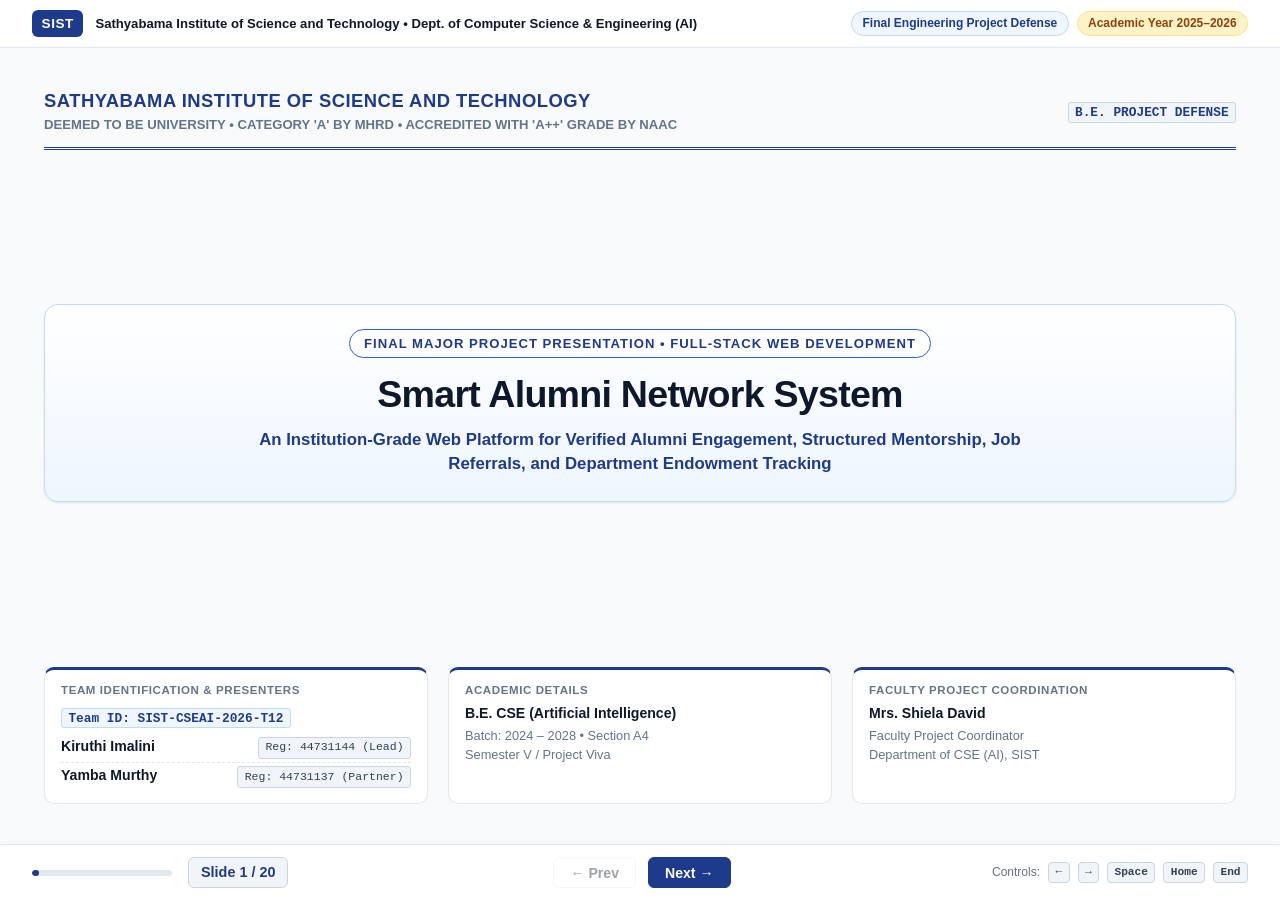
==== commit 7d13de7f: "Update presentation academic details to Batch 2024-2028, Section A4, Semester V" ====
--- a/presentation/presentation.html
+++ b/presentation/presentation.html
@@ -68,8 +68,8 @@
               <div class="meta-box-title">Academic Details</div>
               <div class="meta-box-val">B.E. CSE (Artificial Intelligence)</div>
               <div style="font-size:0.8rem; color:var(--text-subtle); margin-top:0.25rem;">
-                Batch: 2023 &ndash; 2027 &bull; Section A1<br>
-                Semester VI / Final Project Viva
+                Batch: 2024 &ndash; 2028 &bull; Section A4<br>
+                Semester V / Project Viva
               </div>
             </div>
 
